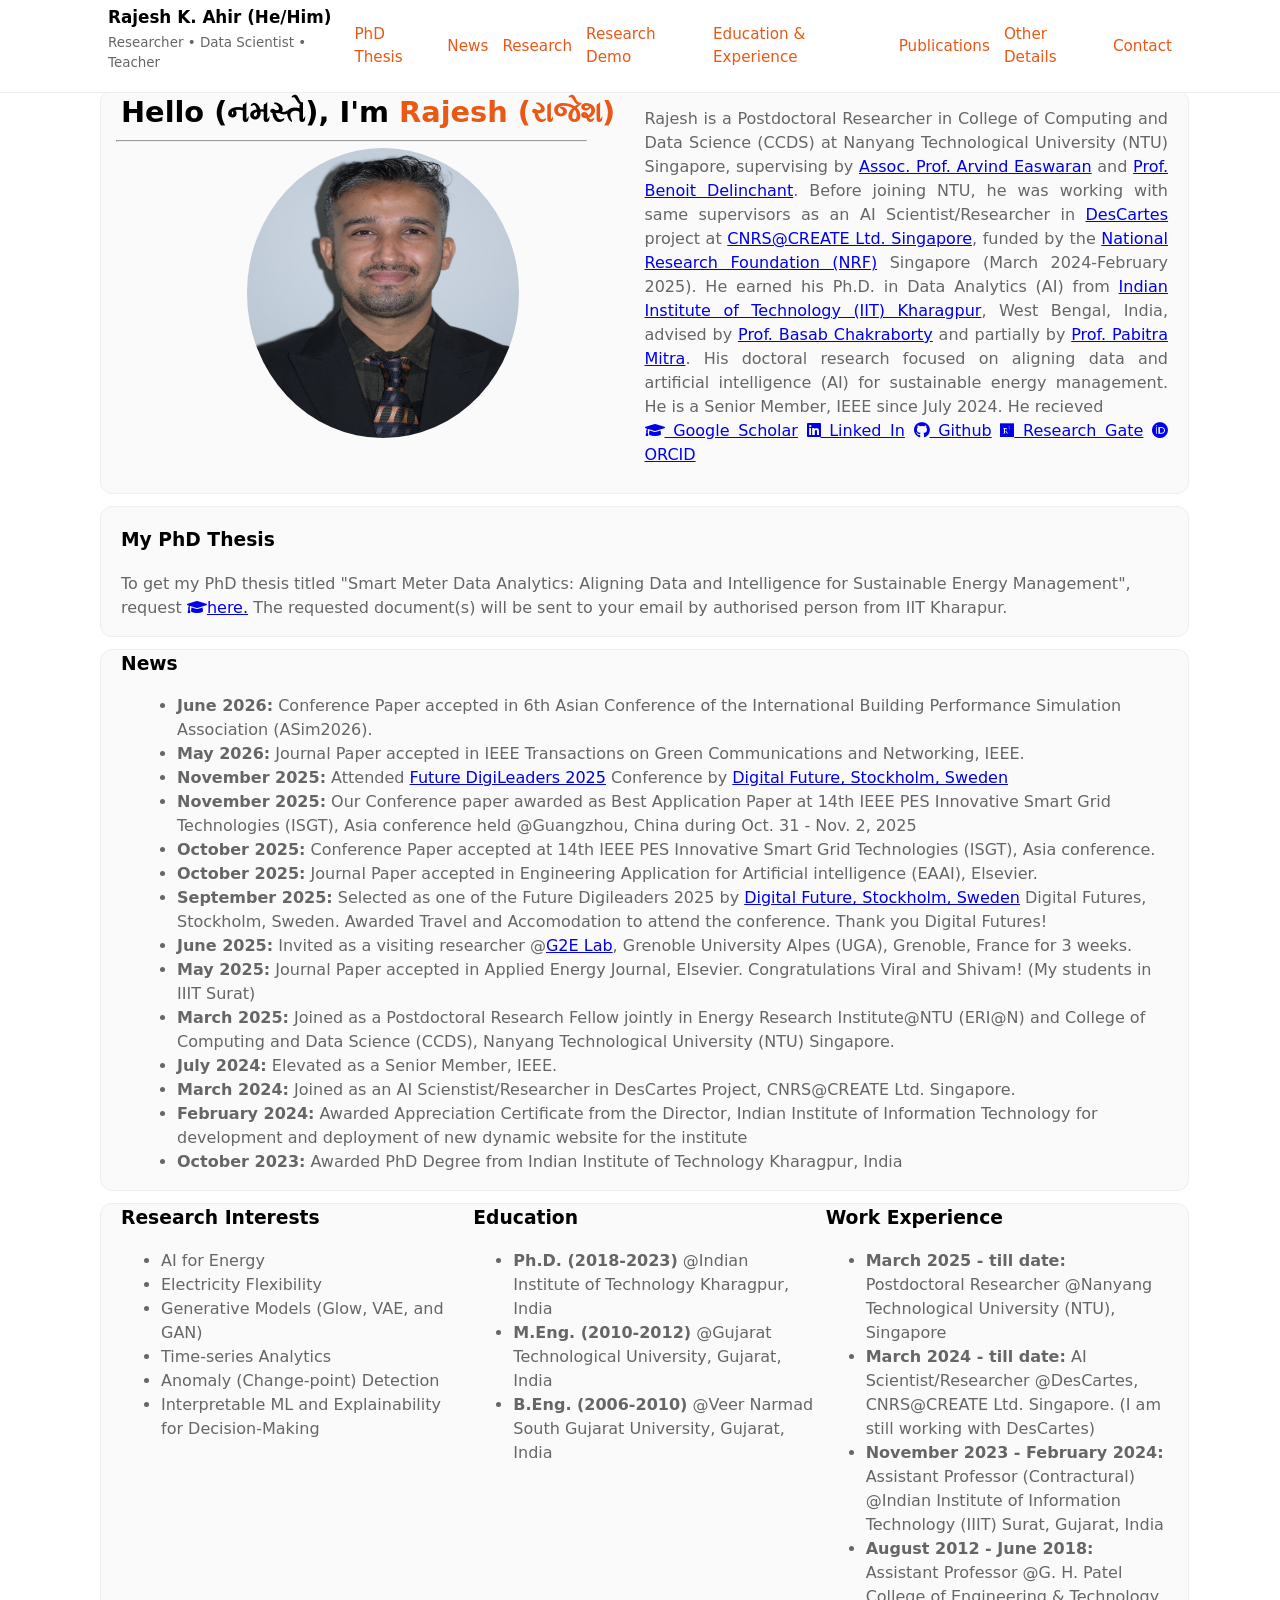
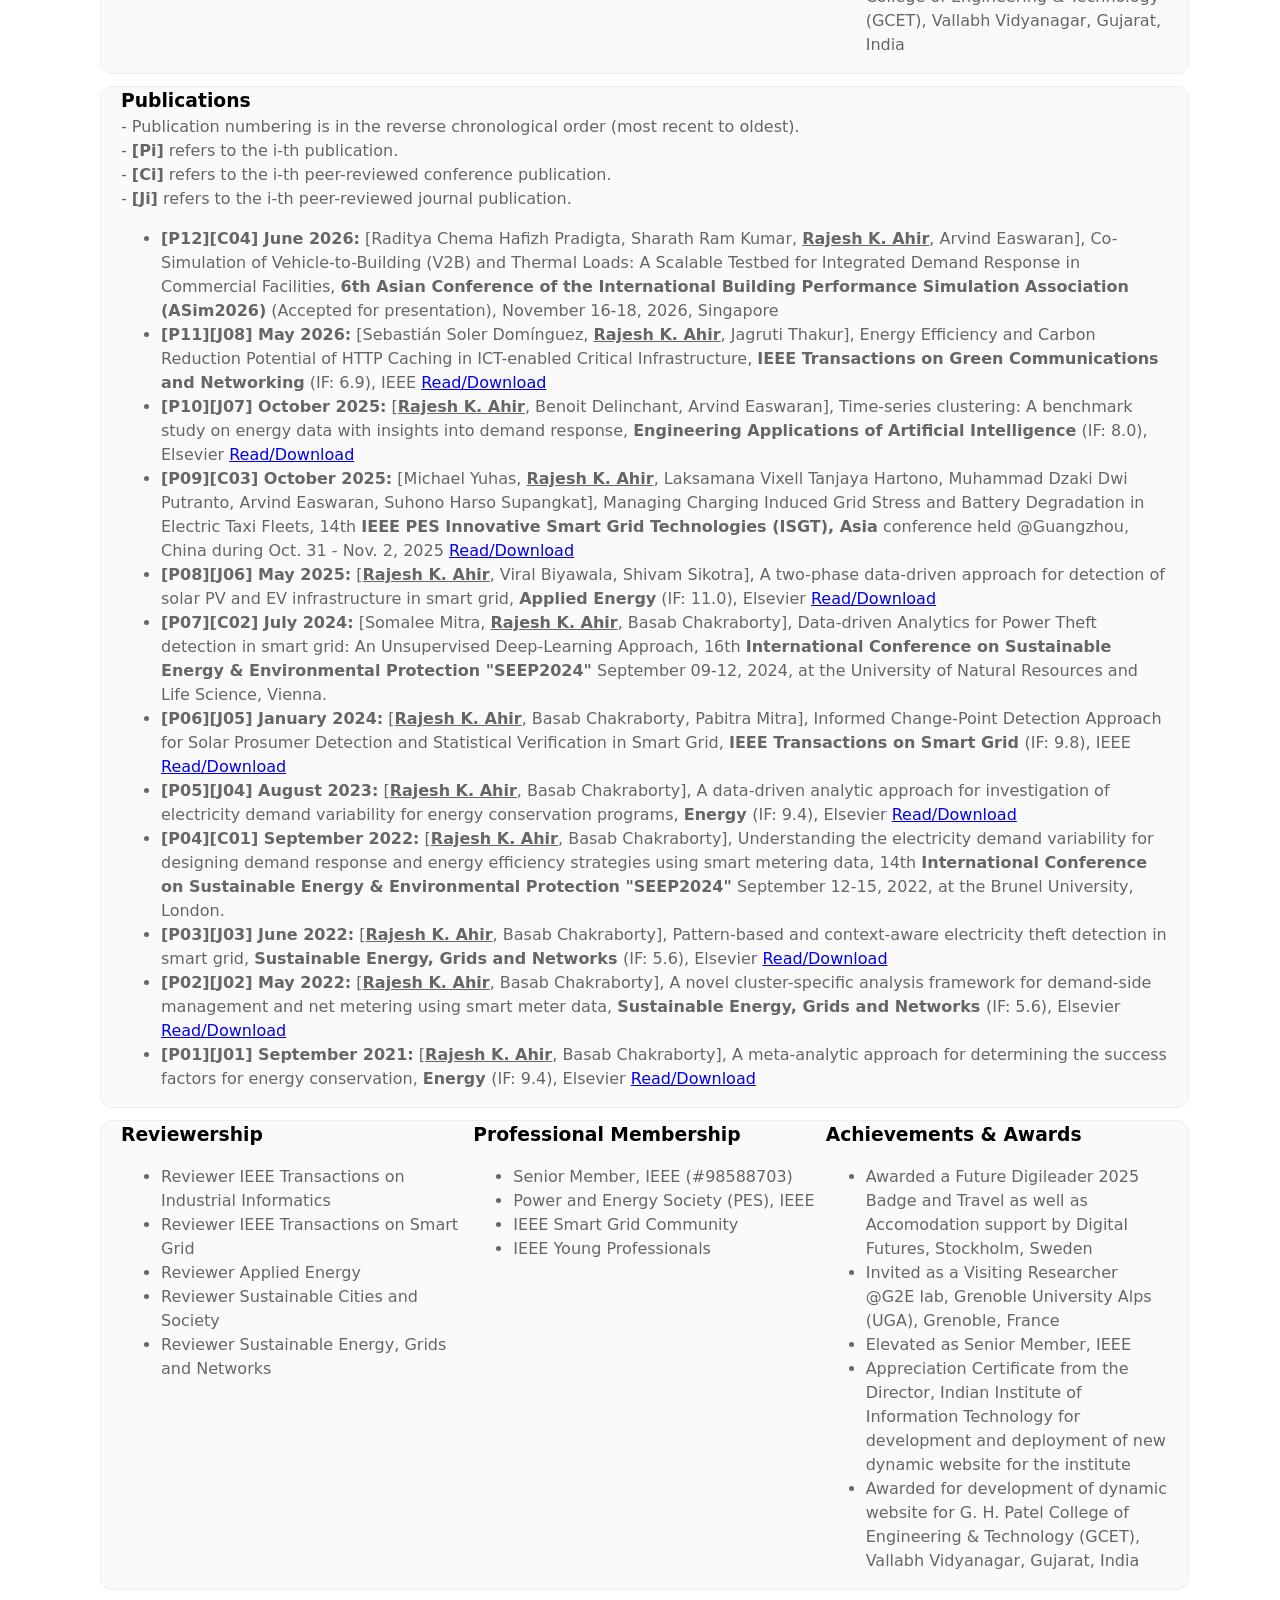
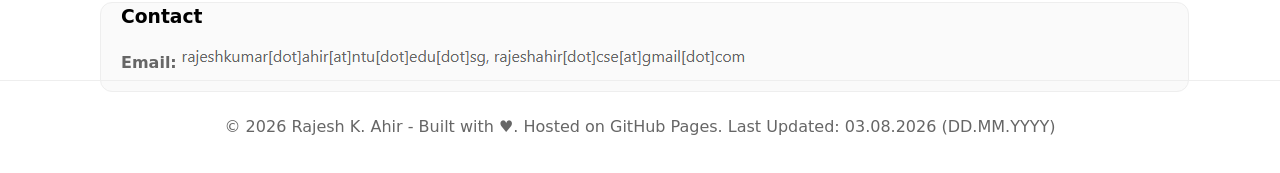
==== index.html @ c18781e4 "updates" ====
<!doctype html>
<html lang="en">
<head>
  <meta charset="utf-8" />
  <meta name="viewport" content="width=device-width, initial-scale=1" />
  <title>Rajesh K. Ahir - Portfolio</title>
  <meta name="description" content="My Personal/Research portfolio" />
  <link rel="icon" href="assets/ntulogo.png" />
  <link rel="stylesheet" href="styles.css" />
  <link rel="stylesheet" href="https://cdnjs.cloudflare.com/ajax/libs/font-awesome/5.15.4/css/all.min.css" integrity="sha512-1ycn6IcaQQ40/MKBW2W4Rhis/DbILU74C1vSrLJxCq57o941Ym01SwNsOMqvEBFlcgUa6xLiPY/NS5R+E6ztJQ==" crossorigin="anonymous" referrerpolicy="no-referrer" />
</head>
<body>
  <div class="page">
    <header class="topbar">
      <div class="inner">
        <div class="brand">
          <!--<img src="assets/avatar.svg" alt="avatar" class="avatar" /> -->
          <div>
            <h1><a href="index.html" style="color: black; text-decoration: none;">Rajesh K. Ahir (He/Him)</a></h1>
            <p class="tagline">Researcher • Data Scientist • Teacher </p>
          </div>
        </div>

        <nav class="nav" id="nav">
          <a href="#thesis">PhD Thesis</a>
          <a href="#news">News</a>
          <a href="#research">Research</a>
          <a href="researchdemo.html">Research Demo</a>
          <a href="#research">Education & Experience</a>
          <a href="#publications">Publications</a>
          <a href="#other">Other Details</a>
          <a href="#contact">Contact</a>
          <!--<a class="cv" href="assets/rajesh_cv.pdf" download>Download CV</a>
          <button id="theme-toggle" class="theme-toggle" aria-label="Toggle theme">🌓</button>-->
        </nav>
        <button class="menu-btn" id="menu-btn" aria-label="Open menu">☰</button>
      </div>
    </header>

    <main class="container">
      <section id="hero" class="hero">
        <div class="card grid-2">
          <h2>Hello (નમસ્તે), I'm <span class="accent">Rajesh (રાજેશ)</span>
          <hr style="width: 90%; margin: 6px 7px 6px -5px;"/>
          <img src="assets/rajesh_prof_photo1.JPG" height="72%", width="52%", style="display: block; margin-left: auto; margin-right: auto; border-radius: 50%;"/>
          </h2>
          <p class="lead" style="text-align: justify;">Rajesh is a Postdoctoral Researcher in College of Computing and Data Science (CCDS) at Nanyang Technological University (NTU)
            Singapore, supervising by <a href="https://dr.ntu.edu.sg/entities/person/Arvind-Easwaran", target="_blank">Assoc. Prof. Arvind Easwaran</a> and 
            <a href="https://g2elab.grenoble-inp.fr/en/contacts-and-directories/delinchant-benoit", target="_blank">Prof. Benoit Delinchant</a>.
             Before joining NTU, he was working with same supervisors as an AI Scientist/Researcher in <a href="https://descartes.cnrsatcreate.cnrs.fr/", target="_blank">
              DesCartes</a> project at <a href="https://www.cnrsatcreate.cnrs.fr/", target="_blank">CNRS@CREATE Ltd. Singapore</a>, funded by the <a href="https://www.nrf.gov.sg/", target="_blank">National Research Foundation (NRF)</a> Singapore (March 2024-February 2025).
            He earned his Ph.D. in Data Analytics (AI) from <a href="https://www.iitkgp.ac.in/", target="_blank">Indian Institute of Technology (IIT) Kharagpur</a>, West Bengal, India, advised by 
            <a href="https://www.iitkgp.ac.in/department/RJ/faculty/rj-basab", target="_blank">
            Prof. Basab Chakraborty</a> and partially by <a href="https://www.iitkgp.ac.in/department/CS/faculty/cs-pabitra", target="_blank">Prof. Pabitra Mitra</a>. His doctoral research
             focused on aligning  data and artificial intelligence (AI) for sustainable energy management. He is a Senior Member, IEEE since July 2024. He recieved 
          <br />
            <a href="https://scholar.google.com/citations?user=7XAIXH0AAAAJ&hl=en", target="_blank"><i class="fas fa-graduation-cap"></i> Google Scholar</a>
            <a href="https://www.linkedin.com/in/rajesh-k-ahir-5a144464/", target="_blank"><i class="fab fa-linkedin"></i> Linked In</a>
            <a href="https://github.com/ahirra", target="_blank"><i class="fab fa-github"></i> Github</a>
            <a href="https://www.researchgate.net/profile/Rajesh-Ahir?ev=hdr_xprf", target="_blank"><i class="fab fa-researchgate"></i> Research Gate</a>
            <a href="https://orcid.org/0000-0002-7938-0354", target="_blank"><i class="fab fa-orcid"></i> ORCID</a>
          </p> 
        </div>
      </section>

      <section id="thesis" class="card">
        <h3>My PhD Thesis</h3>
        <p>To get my PhD thesis titled "Smart Meter Data Analytics: Aligning Data and Intelligence for Sustainable Energy Management", request 
          <a href="http://www.idr.iitkgp.ac.in/xmlui/handle/123456789/14649", target="_blank"><i class="fas fa-graduation-cap"></i>here.</a> 
          The requested document(s) will be sent to your email by authorised person from IIT Kharapur.</p>
      </section>

      <section id="news" class="card">
        <h3 style="margin-top: 0px; margin-bottom: 0px;"> News</h3>
        <ul class="news-list">
          <li><strong>June 2026:</strong> Conference Paper accepted in 6th Asian Conference of the International Building Performance Simulation Association (ASim2026).</li>
          <li><strong>May 2026:</strong> Journal Paper accepted in IEEE Transactions on Green Communications and Networking, IEEE.</li>
          <li><strong>November 2025:</strong> Attended <a href="https://www.digitalfutures.kth.se/future-digileaders-25-brings-global-early-career-researchers-to-stockholm/", target="_blank">Future DigiLeaders 2025</a> Conference by <a href="https://www.digitalfutures.kth.se/", target="_blank">Digital Future, Stockholm, Sweden</a></li>
          <li><strong>November 2025:</strong> Our Conference paper awarded as Best Application Paper at 14th IEEE PES Innovative Smart Grid Technologies (ISGT), Asia conference held @Guangzhou, China during Oct. 31 - Nov. 2, 2025</li>
          <li><strong>October 2025:</strong> Conference Paper accepted at 14th IEEE PES Innovative Smart Grid Technologies (ISGT), Asia conference.</li>
          <li><strong>October 2025:</strong> Journal Paper accepted in Engineering Application for Artificial intelligence (EAAI), Elsevier.</li>
          <li><strong>September 2025:</strong> Selected as one of the Future Digileaders 2025 by <a href="https://www.digitalfutures.kth.se/", target="_blank">Digital Future, Stockholm, Sweden</a>
            Digital Futures, Stockholm, Sweden.</a> Awarded Travel and Accomodation to attend the conference. Thank you Digital Futures!</li>
          <li><strong>June 2025:</strong> Invited as a visiting researcher @<a href="https://g2elab.grenoble-inp.fr/en", target="_blank">G2E Lab</a>, Grenoble University Alpes (UGA), Grenoble, France for 3 weeks.</li>
          <li><strong>May 2025:</strong> Journal Paper accepted in Applied Energy Journal, Elsevier. Congratulations Viral and Shivam! (My students in IIIT Surat)</li>
          <li><strong>March 2025:</strong> Joined as a Postdoctoral Research Fellow jointly in Energy Research Institute@NTU (ERI@N) and College of Computing and Data Science (CCDS), 
            Nanyang Technological University (NTU) Singapore.</li>
          <li><strong>July 2024:</strong> Elevated as a Senior Member, IEEE. </li>
          <li><strong>March 2024:</strong> Joined as an AI Scienstist/Researcher in DesCartes Project, CNRS@CREATE Ltd. Singapore.</li>
          <li><strong>February 2024:</strong> Awarded Appreciation Certificate from the Director, Indian Institute of Information Technology for development and deployment of new dynamic website for the institute</li>
          <li><strong>October 2023:</strong> Awarded PhD Degree from Indian Institute of Technology Kharagpur, India</li>
        </ul>
      </section>
      <section id="research" class="card grid-3">
        <div>
          <h3 style="margin-top: 0px; margin-bottom: 0px;">Research Interests</h3>
          <ul>
            <li>AI for Energy</li>
            <li>Electricity Flexibility</li>
            <li>Generative Models (Glow, VAE, and GAN)</li>
            <li>Time-series Analytics</li>
            <li>Anomaly (Change-point) Detection</li>
            <li>Interpretable ML and Explainability for Decision-Making</li>
          </ul>
        </div>
        <div>
          <h3 style="margin-top: 0px; margin-bottom: 0px;">Education</h3>
          <ul>
            <li><b>Ph.D. (2018-2023)</b> @Indian Institute of Technology Kharagpur, India</li>
            <li><b>M.Eng. (2010-2012)</b> @Gujarat Technological University, Gujarat, India</li>
            <li><b>B.Eng. (2006-2010)</b> @Veer Narmad South Gujarat University, Gujarat, India</li>
          </ul>
        </div>
        <div>
          <h3 style="margin-top: 0px; margin-bottom: 0px;">Work Experience</h3>
          <ul>
            <li><b>March 2025 - till date: </b> Postdoctoral Researcher @Nanyang Technological University (NTU), Singapore</li>
            <li><b>March 2024 - till date:</b> AI Scientist/Researcher @DesCartes, CNRS@CREATE Ltd. Singapore. (I am still working with DesCartes)</li>
            <li><b>November 2023 - February 2024:</b> Assistant Professor (Contractural) @Indian Institute of Information Technology (IIIT) Surat, Gujarat, India</li>
            <li><b>August 2012 - June 2018:</b> Assistant Professor @G. H. Patel College of Engineering & Technology (GCET), Vallabh Vidyanagar, Gujarat, India</li>
          </ul>
          <!--<article class="project">
            <h4>OpenGreen-AI</h4>
            <p>Open-source framework for sustainable energy decision-making. <a href="#">Learn more →</a></p>
          </article>
          <article class="project">
            <h4>Time-seriesClustering</h4>
            <p>Clustering pipeline and analysis for electricity consumption patterns. <a href="#">Repo →</a></p>
          </article> -->
        </div>
      </section>

      <section id="publications" class="card">
        <h3 style="margin-top: 0px; margin-bottom: 0px;">Publications</h3>
        - Publication numbering is in the reverse chronological order (most recent to oldest). <br />
        - <b>[Pi]</b> refers to the i-th publication. <br />
        - <b>[Ci]</b> refers to the i-th peer-reviewed conference publication. <br />
        - <b>[Ji]</b> refers to the i-th peer-reviewed journal publication. <br />
        <ul>
          <li><b>[P12][C04] June 2026:</b> [Raditya Chema Hafizh Pradigta, Sharath Ram Kumar, <b><u>Rajesh K. Ahir</u></b>, Arvind Easwaran], Co-Simulation of Vehicle-to-Building (V2B) and Thermal Loads: A Scalable Testbed for Integrated Demand Response in Commercial Facilities,
            <b>6th Asian Conference of the International Building Performance Simulation Association (ASim2026)</b> (Accepted for presentation), November 16-18, 2026, Singapore <!--<a href="", target="_blank">Read/Download</a></li> -->
          <li><b>[P11][J08] May 2026:</b> [Sebastián Soler Domínguez, <b><u>Rajesh K. Ahir</u></b>, Jagruti Thakur], Energy Efficiency and Carbon Reduction Potential of HTTP Caching in ICT-enabled Critical Infrastructure,
            <b>IEEE Transactions on Green Communications and Networking</b> (IF: 6.9), IEEE <a href="https://doi.org/10.1109/TGCN.2026.3694486", target="_blank">Read/Download</a></li>
          <li><b>[P10][J07] October 2025:</b> [<b><u>Rajesh K. Ahir</u></b>, Benoit Delinchant, Arvind Easwaran], Time-series clustering: A benchmark study on energy data with insights into demand response,
            <b>Engineering Applications of Artificial Intelligence</b> (IF: 8.0), Elsevier <a href="https://doi.org/10.1016/j.engappai.2025.112892", target="_blank">Read/Download</a></li>
          <li><b>[P09][C03] October 2025:</b> [Michael Yuhas, <b><u>Rajesh K. Ahir</u></b>,  Laksamana Vixell Tanjaya Hartono, Muhammad Dzaki Dwi Putranto, Arvind Easwaran, Suhono Harso Supangkat],
            Managing Charging Induced Grid Stress and Battery Degradation in Electric Taxi Fleets, 14th <b>IEEE PES Innovative Smart Grid Technologies (ISGT), Asia</b> conference held @Guangzhou, China during Oct. 31 - Nov. 2, 2025
            <a href="https://doi.org/10.1109/ISGTAsia63446.2025.11431380", target="_blank">Read/Download</a></li>
          <li><b>[P08][J06] May 2025:</b> [<b><u>Rajesh K. Ahir</u></b>, Viral Biyawala, Shivam Sikotra], A two-phase data-driven approach for detection of solar PV and EV infrastructure in smart grid,
            <b>Applied Energy</b> (IF: 11.0), Elsevier <a href="https://doi.org/10.1016/j.apenergy.2025.125912", target="_blank">Read/Download</a></li>
          <li><b>[P07][C02] July 2024:</b> [Somalee Mitra, <b><u>Rajesh K. Ahir</u></b>, Basab Chakraborty], Data-driven Analytics for Power Theft detection in smart grid: 
            An Unsupervised Deep-Learning Approach, 16th <b>International Conference on Sustainable Energy & Environmental Protection "SEEP2024"</b> September 09-12, 2024, 
            at the University of Natural Resources and Life Science, Vienna.</li>
          <li><b>[P06][J05] January 2024:</b> [<b><u>Rajesh K. Ahir</u></b>, Basab Chakraborty, Pabitra Mitra], Informed Change-Point Detection Approach for Solar Prosumer Detection and Statistical Verification in Smart Grid,
            <b>IEEE Transactions on Smart Grid </b> (IF: 9.8), IEEE <a href="https://doi.org/10.1109/TSG.2023.3271219", target="_blank">Read/Download</a></li>
          <li><b>[P05][J04] August 2023:</b> [<b><u>Rajesh K. Ahir</u></b>, Basab Chakraborty], A data-driven analytic approach for investigation of electricity demand variability for energy conservation programs,
            <b>Energy </b> (IF: 9.4), Elsevier <a href="https://doi.org/10.1016/j.energy.2023.128939", target="_blank">Read/Download</a></li>
          <li><b>[P04][C01] September 2022:</b> [<b><u>Rajesh K. Ahir</u></b>, Basab Chakraborty], Understanding the electricity demand variability for designing demand response and energy efficiency strategies
            using smart metering data, 14th <b>International Conference on Sustainable Energy & Environmental Protection "SEEP2024"</b> September 12-15, 2022, 
            at the Brunel University, London.</li>
          <li><b>[P03][J03] June 2022:</b> [<b><u>Rajesh K. Ahir</u></b>, Basab Chakraborty], Pattern-based and context-aware electricity theft detection in smart grid,
            <b>Sustainable Energy, Grids and Networks </b> (IF: 5.6), Elsevier <a href="https://doi.org/10.1016/j.segan.2022.100833", target="_blank">Read/Download</a></li>
          <li><b>[P02][J02] May 2022:</b> [<b><u>Rajesh K. Ahir</u></b>, Basab Chakraborty], A novel cluster-specific analysis framework for demand-side management and net metering using smart meter data,
            <b>Sustainable Energy, Grids and Networks </b> (IF: 5.6), Elsevier <a href="https://doi.org/10.1016/j.segan.2022.100771", target="_blank">Read/Download</a></li>
          <li><b>[P01][J01] September 2021:</b> [<b><u>Rajesh K. Ahir</u></b>, Basab Chakraborty], A meta-analytic approach for determining the success factors for energy conservation,
            <b>Energy </b> (IF: 9.4), Elsevier <a href="https://doi.org/10.1016/j.energy.2021.120821", target="_blank">Read/Download</a></li>
        </ul>
      </section>
      <section id="other" class="card grid-3">
        <div>
          <h3 style="margin-top: 0px; margin-bottom: 0px;">Reviewership</h3>
          <ul>
            <li>Reviewer IEEE Transactions on Industrial Informatics</li>
            <li>Reviewer IEEE Transactions on Smart Grid</li>
            <li>Reviewer Applied Energy</li>
            <li>Reviewer Sustainable Cities and Society</li>
            <li>Reviewer Sustainable Energy, Grids and Networks</li>
          </ul>
        </div>
        <div>
          <h3 style="margin-top: 0px; margin-bottom: 0px;">Professional Membership</h3>
          <ul>
            <li>Senior Member, IEEE (#98588703)</li>
            <li>Power and Energy Society (PES), IEEE</li>
            <li>IEEE Smart Grid Community</li>
            <li>IEEE Young Professionals</li>
          </ul>
        </div>
        <div>
          <h3 style="margin-top: 0px; margin-bottom: 0px;">Achievements & Awards</h3>
          <ul>
            <li>Awarded a Future Digileader 2025 Badge and Travel as well as Accomodation support by Digital Futures, Stockholm, Sweden</li>
            <li>Invited as a Visiting Researcher @G2E lab, Grenoble University Alps (UGA), Grenoble, France</li>
            <li>Elevated as Senior Member, IEEE</li>
            <li>Appreciation Certificate from the Director, Indian Institute of Information Technology for development and deployment of new dynamic website for the institute</li>
            <li>Awarded for development of dynamic website for G. H. Patel College of Engineering & Technology (GCET), Vallabh Vidyanagar, Gujarat, India</li>
          </ul>
          <!--<article class="project">
            <h4>OpenGreen-AI</h4>
            <p>Open-source framework for sustainable energy decision-making. <a href="#">Learn more →</a></p>
          </article>
          <article class="project">
            <h4>Time-seriesClustering</h4>
            <p>Clustering pipeline and analysis for electricity consumption patterns. <a href="#">Repo →</a></p>
          </article> -->
        </div>
      </section>

      <section id="contact" class="card">
        <h3 style="margin-top: 0px; margin-bottom: 0px;">Contact</h3>
        <p><b>Email:</b> <img src="assets/email.png" alt="Email"/>
        </p>
        
      </section>
    </main>

    <footer class="site-footer">
      <div class="inner">
        <p>© 2026 Rajesh K. Ahir - Built with ♥. Hosted on GitHub Pages. Last Updated: 03.08.2026 (DD.MM.YYYY)</p>
        <div id="sfcruwlry5ldkn3yztbae9j312mcm5yeycr"></div>
        <script type="text/javascript" src="https://counter1.optistats.ovh/private/counter.js?c=ruwlry5ldkn3yztbae9j312mcm5yeycr&down=async" async>

        </script>
        <noscript>
          <a href="https://www.freecounterstat.com" title="hit counter">
            <img src="https://counter1.optistats.ovh/private/freecounterstat.php?c=ruwlry5ldkn3yztbae9j312mcm5yeycr" border="0" title="hit counter" alt="hit counter">
          </a>
        </noscript>
      </div>
    </footer>
  </div>
  
  <script src="script.js"></script>
</body>
</html>
---- styles.css ----
/* Responsive, clean, editable CSS inspired by academic portfolios */
:root{
  --bg:#ffffff;
  --card:#fafafa;
  --text:#00000000;
  --muted:#666;
  --accent:#e95815;
  --glass: rgba(255,255,255,0.6);
  --radius:12px;
  --maxw:1100px;
  font-family: Inter, ui-sans-serif, system-ui, -apple-system, "Segoe UI", Roboto, "Helvetica Neue", Arial;
  color-scheme: light dark;
}

*{box-sizing:border-box}
html,body{height:100%}
body{
  margin:0;
  background:var(--bg);
  color:var(--text);
  -webkit-font-smoothing:antialiased;
  -moz-osx-font-smoothing:grayscale;
  line-height:1.5;
}

.page{min-height:100%;display:flex;flex-direction:column}
.container{width:92%;max-width:var(--maxw);margin:-20px auto;padding:8px 0 8px}

/* Topbar */
.topbar {
  position: fixed;
  top: 0;
  left: 0;
  width: 100%;

  border-bottom: 1px solid #eee;
  background: linear-gradient(0deg, #ffffff, #ffffff);
  backdrop-filter: blur(4px);
  z-index: 1000;
}

.topbar .inner {
  display: flex;
  align-items: center;
  justify-content: space-between;
  max-width: var(--maxw);
  margin: 0 auto;
  padding: 5px 18px;
}

/* Push page down so content doesn’t get hidden */
body {
  padding-top: 90px;  /* adjust depending on header height */
}

.brand{display:flex;gap:12px;align-items:center}
.avatar{width:56px;height:56px;border-radius:10px;border:1px solid #eee}
.brand h1{font-size:1.05rem;margin:0;color:black}
.tagline{font-size:.84rem;color:var(--muted);margin-top:3px}

/* Nav */
.nav{display:flex;gap:14px;align-items:center}
.nav a{color:var(--accent);text-decoration:none;font-size:.95rem}
.nav a.cv{background:var(--accent);color:#fff;padding:8px 10px;border-radius:8px;font-weight:600}
.nav a.ghost{background:transparent;border:1px solid #ddd;padding:6px 10px}

.menu-btn{display:none;background:transparent;border:0;font-size:1.2rem}

/* Hero */
.hero{padding:0px 0}
.hero-inner{display:grid;gap:14px}
.hero h2{font-size:1.8rem;margin:0;color:black}
.accent{color:var(--accent)}
.lead{color:var(--muted);max-width:68ch}
.hero-cta .btn{display:inline-block;margin-right:10px;padding:10px 14px;border-radius:10px;text-decoration:none;font-weight:600}
.btn{background:var(--accent);color:#fff}
.btn.ghost{background:transparent;border:1px solid #ddd;color:inherit}

/* Cards & sections */
section{scroll-margin-top: 100px;}
.card{background:var(--card);border-radius:var(--radius);padding:0px 20px;margin:12px 1px 0px 10px;border:1px solid #eee;color:var(--muted)}
.card h3{color:black}
.grid-2{display:grid;grid-template-columns:1fr 1fr;gap:0px}
.grid-3{display:grid;grid-template-columns:1fr 1fr 1fr;gap:10px}
.project{margin-bottom:12px}
.pub-list{margin-left:1rem}
.news-list{margin-left:1rem;color:var(--muted)}

/* Footer */
.site-footer{margin-top:auto;border-top:1px solid #eee;padding:18px 0;background:transparent;text-align:center;color:var(--muted)}

/* Responsive */
@media (max-width:900px){
  .grid-2{grid-template-columns:1fr}
  .grid-3{grid-template-columns:1fr}
  .nav{display:none}
  .menu-btn{display:block}
  .avatar{width:48px;height:48px}
}

/* Dark mode */
body.dark{
  --bg:#0b0f14;
  --card:#071017;
  --text:#e6eef6;
  --muted:#9fb1c3;
  --accent:#ff8d58;
  border-color:rgba(255,255,255,0.04);
}
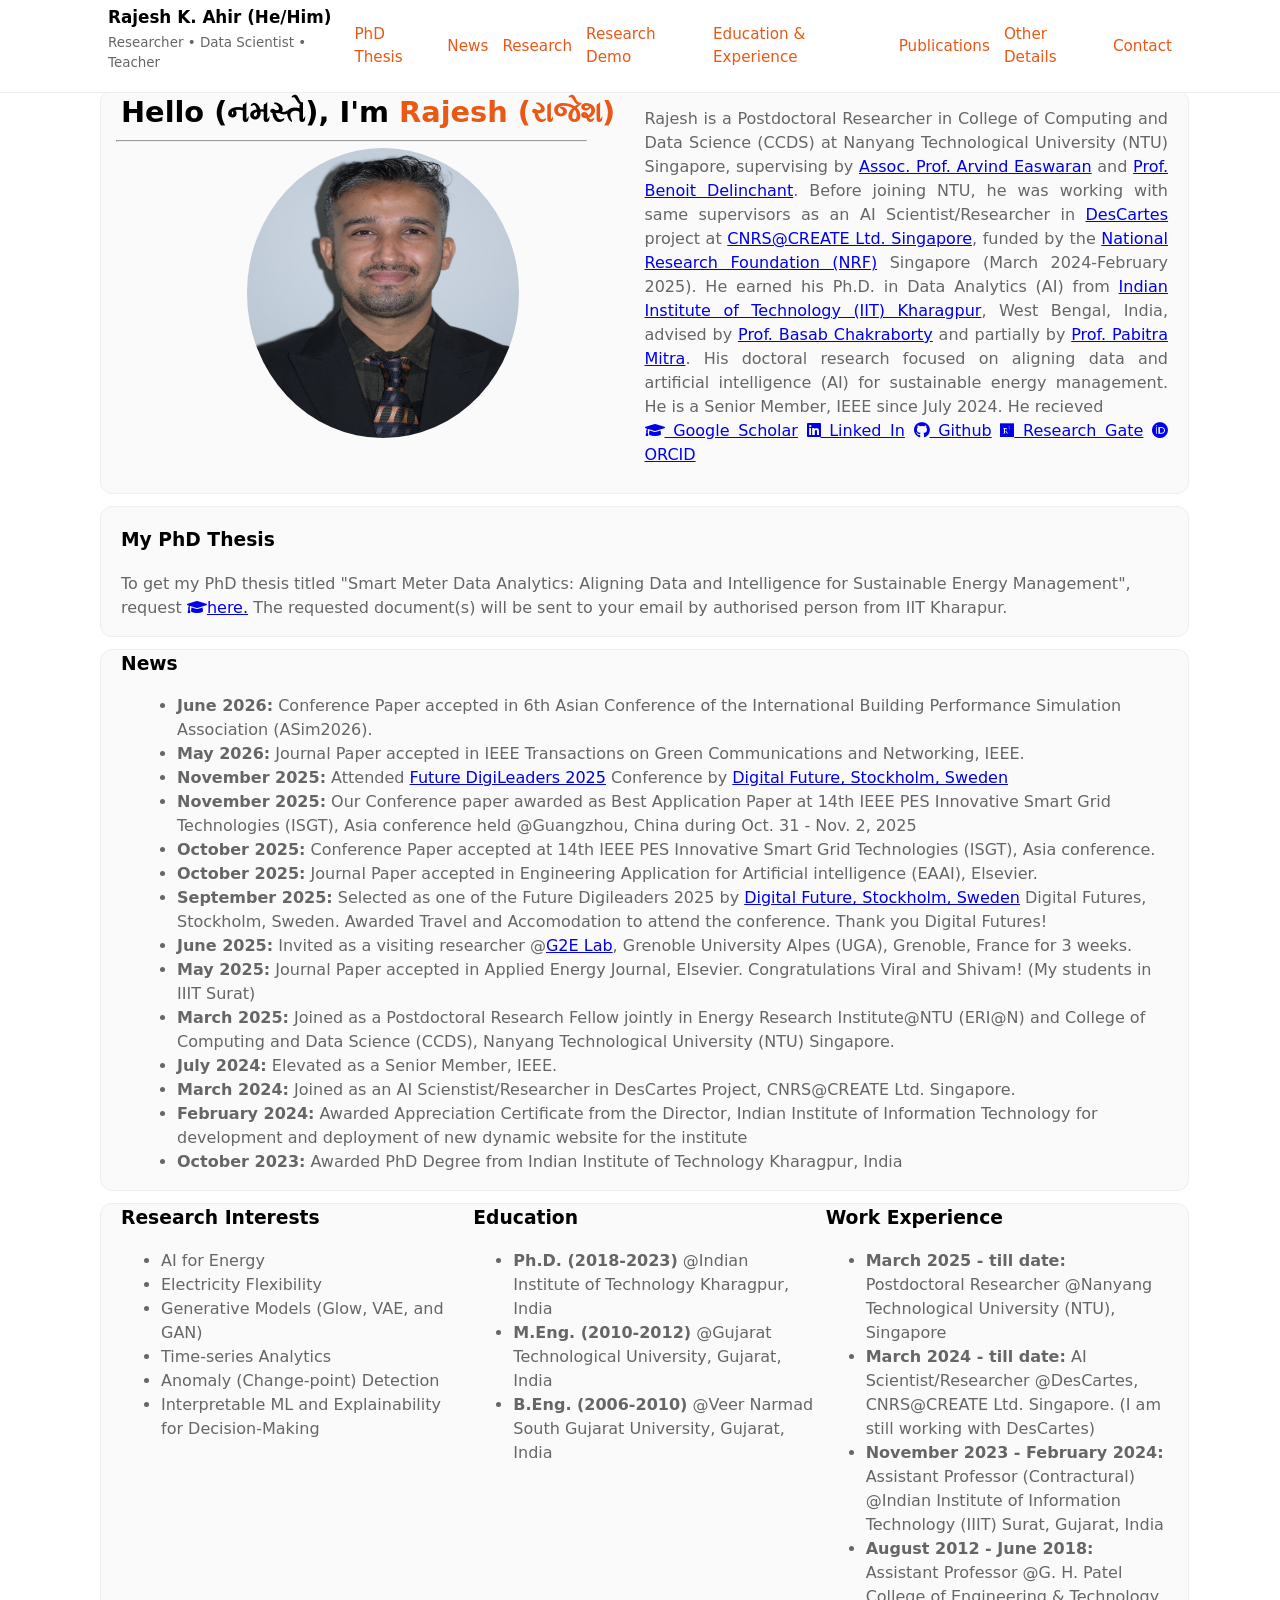
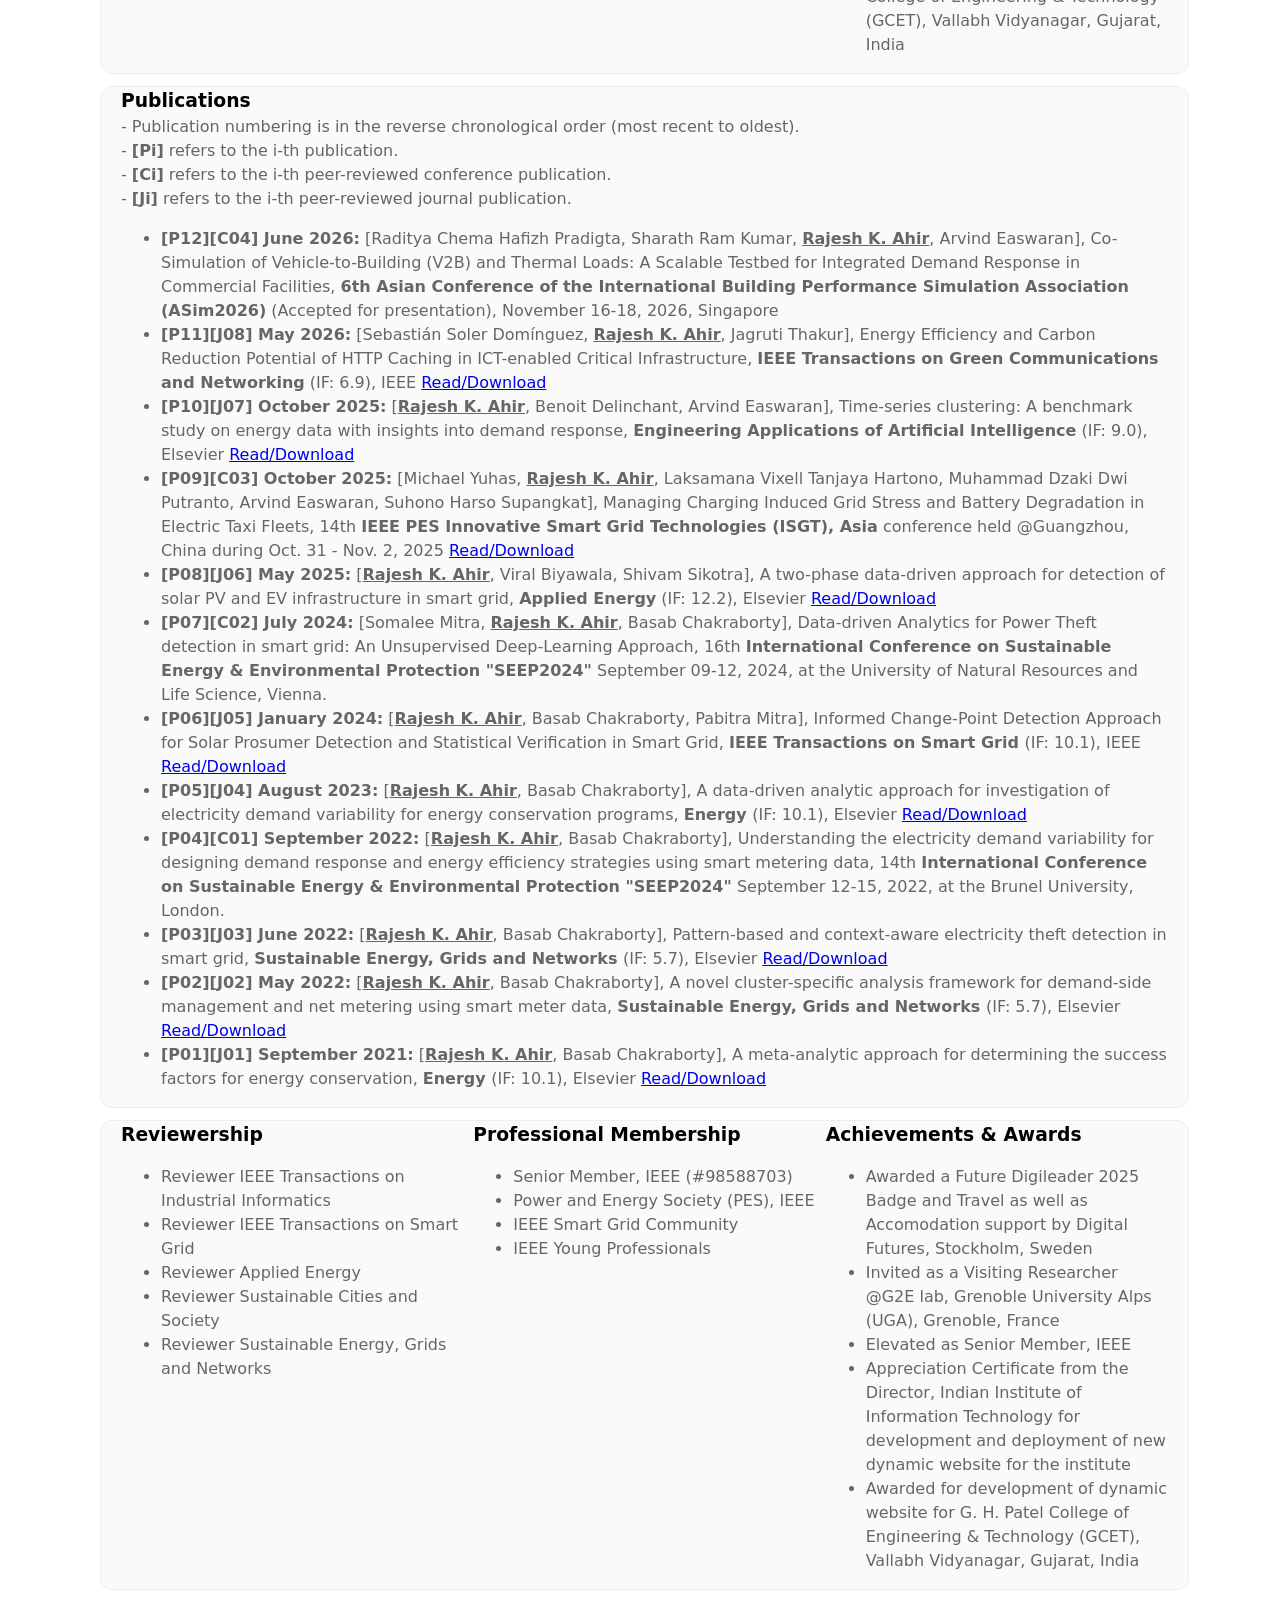
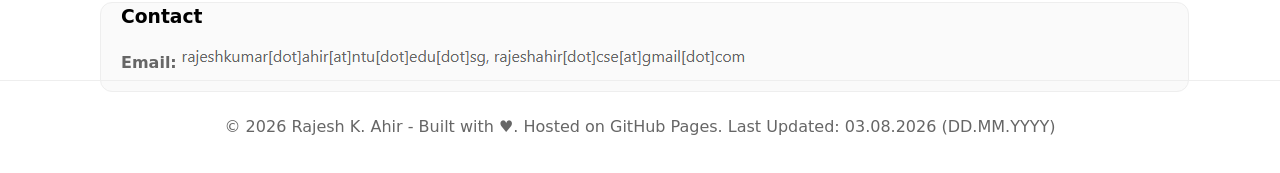
==== commit 34bf6868: "updates" ====
--- a/index.html
+++ b/index.html
@@ -142,28 +142,28 @@
           <li><b>[P11][J08] May 2026:</b> [Sebastián Soler Domínguez, <b><u>Rajesh K. Ahir</u></b>, Jagruti Thakur], Energy Efficiency and Carbon Reduction Potential of HTTP Caching in ICT-enabled Critical Infrastructure,
             <b>IEEE Transactions on Green Communications and Networking</b> (IF: 6.9), IEEE <a href="https://doi.org/10.1109/TGCN.2026.3694486", target="_blank">Read/Download</a></li>
           <li><b>[P10][J07] October 2025:</b> [<b><u>Rajesh K. Ahir</u></b>, Benoit Delinchant, Arvind Easwaran], Time-series clustering: A benchmark study on energy data with insights into demand response,
-            <b>Engineering Applications of Artificial Intelligence</b> (IF: 8.0), Elsevier <a href="https://doi.org/10.1016/j.engappai.2025.112892", target="_blank">Read/Download</a></li>
+            <b>Engineering Applications of Artificial Intelligence</b> (IF: 9.0), Elsevier <a href="https://doi.org/10.1016/j.engappai.2025.112892", target="_blank">Read/Download</a></li>
           <li><b>[P09][C03] October 2025:</b> [Michael Yuhas, <b><u>Rajesh K. Ahir</u></b>,  Laksamana Vixell Tanjaya Hartono, Muhammad Dzaki Dwi Putranto, Arvind Easwaran, Suhono Harso Supangkat],
             Managing Charging Induced Grid Stress and Battery Degradation in Electric Taxi Fleets, 14th <b>IEEE PES Innovative Smart Grid Technologies (ISGT), Asia</b> conference held @Guangzhou, China during Oct. 31 - Nov. 2, 2025
             <a href="https://doi.org/10.1109/ISGTAsia63446.2025.11431380", target="_blank">Read/Download</a></li>
           <li><b>[P08][J06] May 2025:</b> [<b><u>Rajesh K. Ahir</u></b>, Viral Biyawala, Shivam Sikotra], A two-phase data-driven approach for detection of solar PV and EV infrastructure in smart grid,
-            <b>Applied Energy</b> (IF: 11.0), Elsevier <a href="https://doi.org/10.1016/j.apenergy.2025.125912", target="_blank">Read/Download</a></li>
+            <b>Applied Energy</b> (IF: 12.2), Elsevier <a href="https://doi.org/10.1016/j.apenergy.2025.125912", target="_blank">Read/Download</a></li>
           <li><b>[P07][C02] July 2024:</b> [Somalee Mitra, <b><u>Rajesh K. Ahir</u></b>, Basab Chakraborty], Data-driven Analytics for Power Theft detection in smart grid: 
             An Unsupervised Deep-Learning Approach, 16th <b>International Conference on Sustainable Energy & Environmental Protection "SEEP2024"</b> September 09-12, 2024, 
             at the University of Natural Resources and Life Science, Vienna.</li>
           <li><b>[P06][J05] January 2024:</b> [<b><u>Rajesh K. Ahir</u></b>, Basab Chakraborty, Pabitra Mitra], Informed Change-Point Detection Approach for Solar Prosumer Detection and Statistical Verification in Smart Grid,
-            <b>IEEE Transactions on Smart Grid </b> (IF: 9.8), IEEE <a href="https://doi.org/10.1109/TSG.2023.3271219", target="_blank">Read/Download</a></li>
+            <b>IEEE Transactions on Smart Grid </b> (IF: 10.1), IEEE <a href="https://doi.org/10.1109/TSG.2023.3271219", target="_blank">Read/Download</a></li>
           <li><b>[P05][J04] August 2023:</b> [<b><u>Rajesh K. Ahir</u></b>, Basab Chakraborty], A data-driven analytic approach for investigation of electricity demand variability for energy conservation programs,
-            <b>Energy </b> (IF: 9.4), Elsevier <a href="https://doi.org/10.1016/j.energy.2023.128939", target="_blank">Read/Download</a></li>
+            <b>Energy </b> (IF: 10.1), Elsevier <a href="https://doi.org/10.1016/j.energy.2023.128939", target="_blank">Read/Download</a></li>
           <li><b>[P04][C01] September 2022:</b> [<b><u>Rajesh K. Ahir</u></b>, Basab Chakraborty], Understanding the electricity demand variability for designing demand response and energy efficiency strategies
             using smart metering data, 14th <b>International Conference on Sustainable Energy & Environmental Protection "SEEP2024"</b> September 12-15, 2022, 
             at the Brunel University, London.</li>
           <li><b>[P03][J03] June 2022:</b> [<b><u>Rajesh K. Ahir</u></b>, Basab Chakraborty], Pattern-based and context-aware electricity theft detection in smart grid,
-            <b>Sustainable Energy, Grids and Networks </b> (IF: 5.6), Elsevier <a href="https://doi.org/10.1016/j.segan.2022.100833", target="_blank">Read/Download</a></li>
+            <b>Sustainable Energy, Grids and Networks </b> (IF: 5.7), Elsevier <a href="https://doi.org/10.1016/j.segan.2022.100833", target="_blank">Read/Download</a></li>
           <li><b>[P02][J02] May 2022:</b> [<b><u>Rajesh K. Ahir</u></b>, Basab Chakraborty], A novel cluster-specific analysis framework for demand-side management and net metering using smart meter data,
-            <b>Sustainable Energy, Grids and Networks </b> (IF: 5.6), Elsevier <a href="https://doi.org/10.1016/j.segan.2022.100771", target="_blank">Read/Download</a></li>
+            <b>Sustainable Energy, Grids and Networks </b> (IF: 5.7), Elsevier <a href="https://doi.org/10.1016/j.segan.2022.100771", target="_blank">Read/Download</a></li>
           <li><b>[P01][J01] September 2021:</b> [<b><u>Rajesh K. Ahir</u></b>, Basab Chakraborty], A meta-analytic approach for determining the success factors for energy conservation,
-            <b>Energy </b> (IF: 9.4), Elsevier <a href="https://doi.org/10.1016/j.energy.2021.120821", target="_blank">Read/Download</a></li>
+            <b>Energy </b> (IF: 10.1), Elsevier <a href="https://doi.org/10.1016/j.energy.2021.120821", target="_blank">Read/Download</a></li>
         </ul>
       </section>
       <section id="other" class="card grid-3">
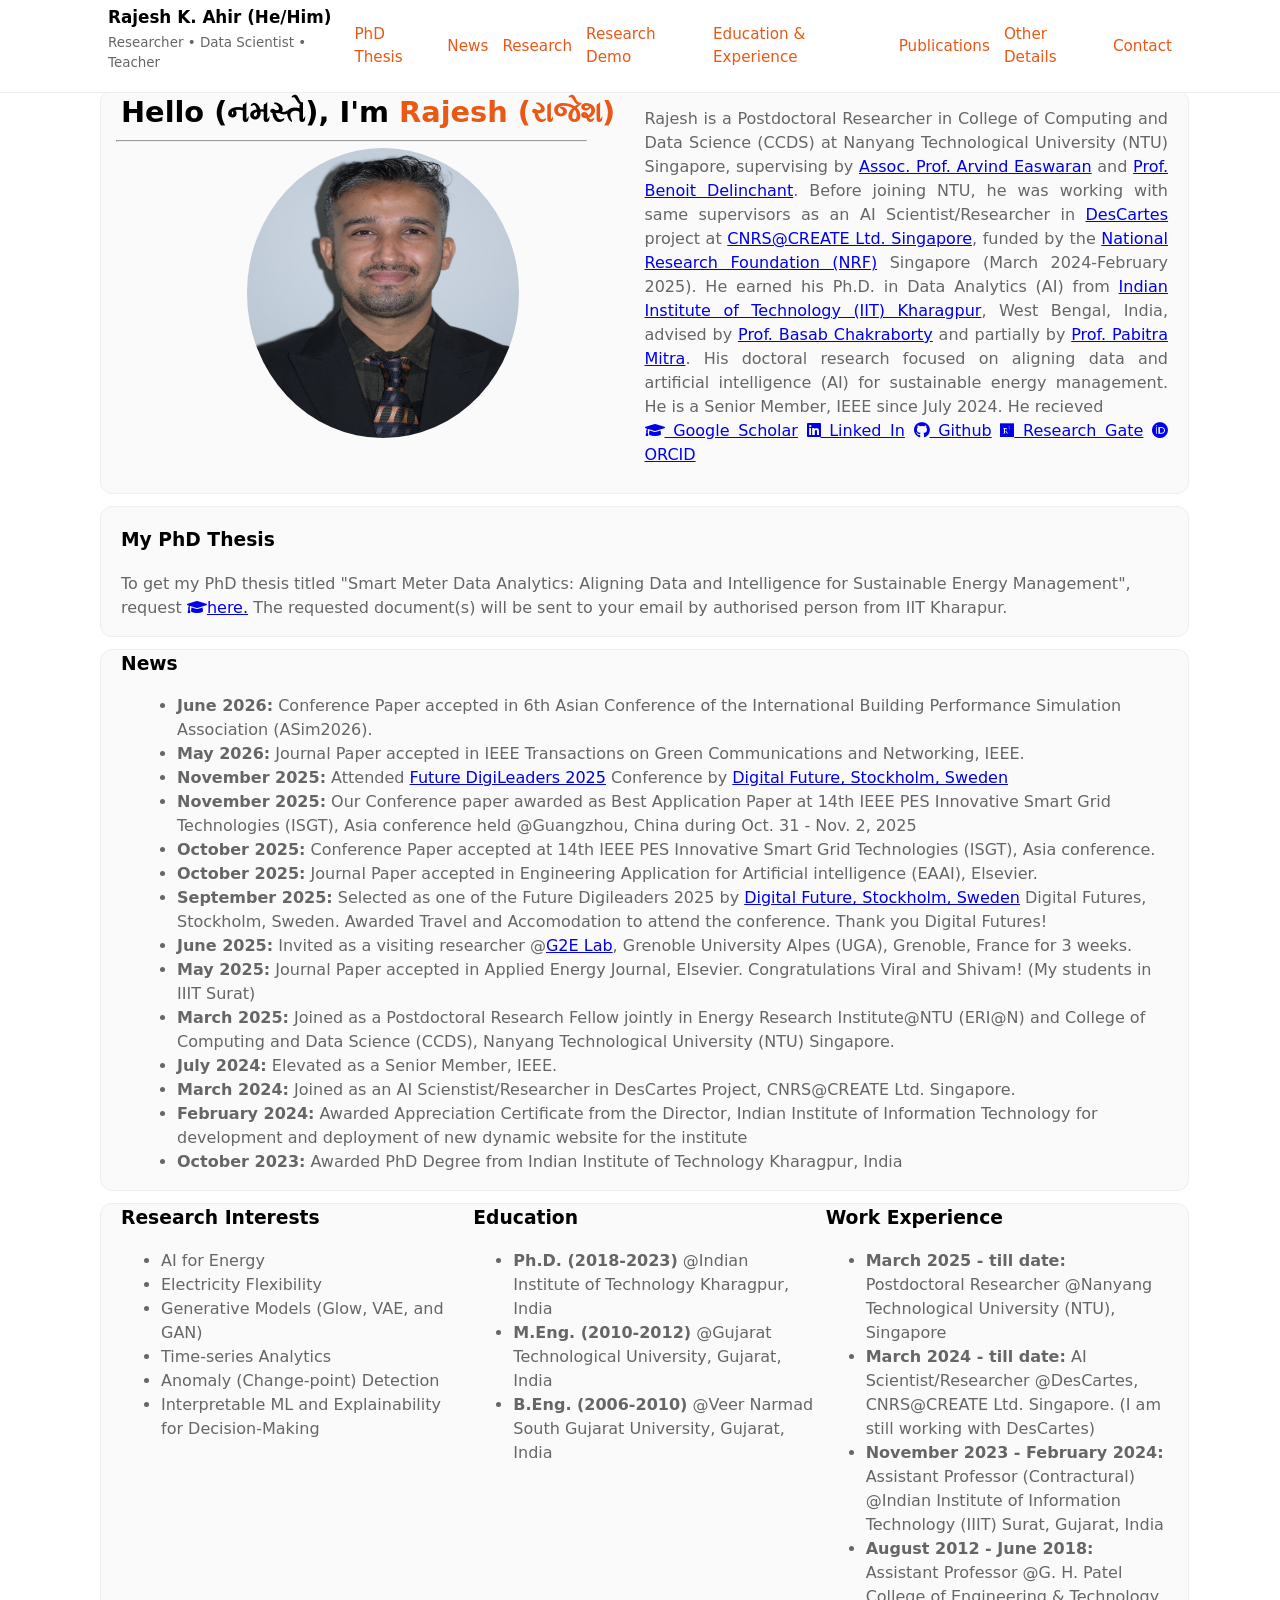
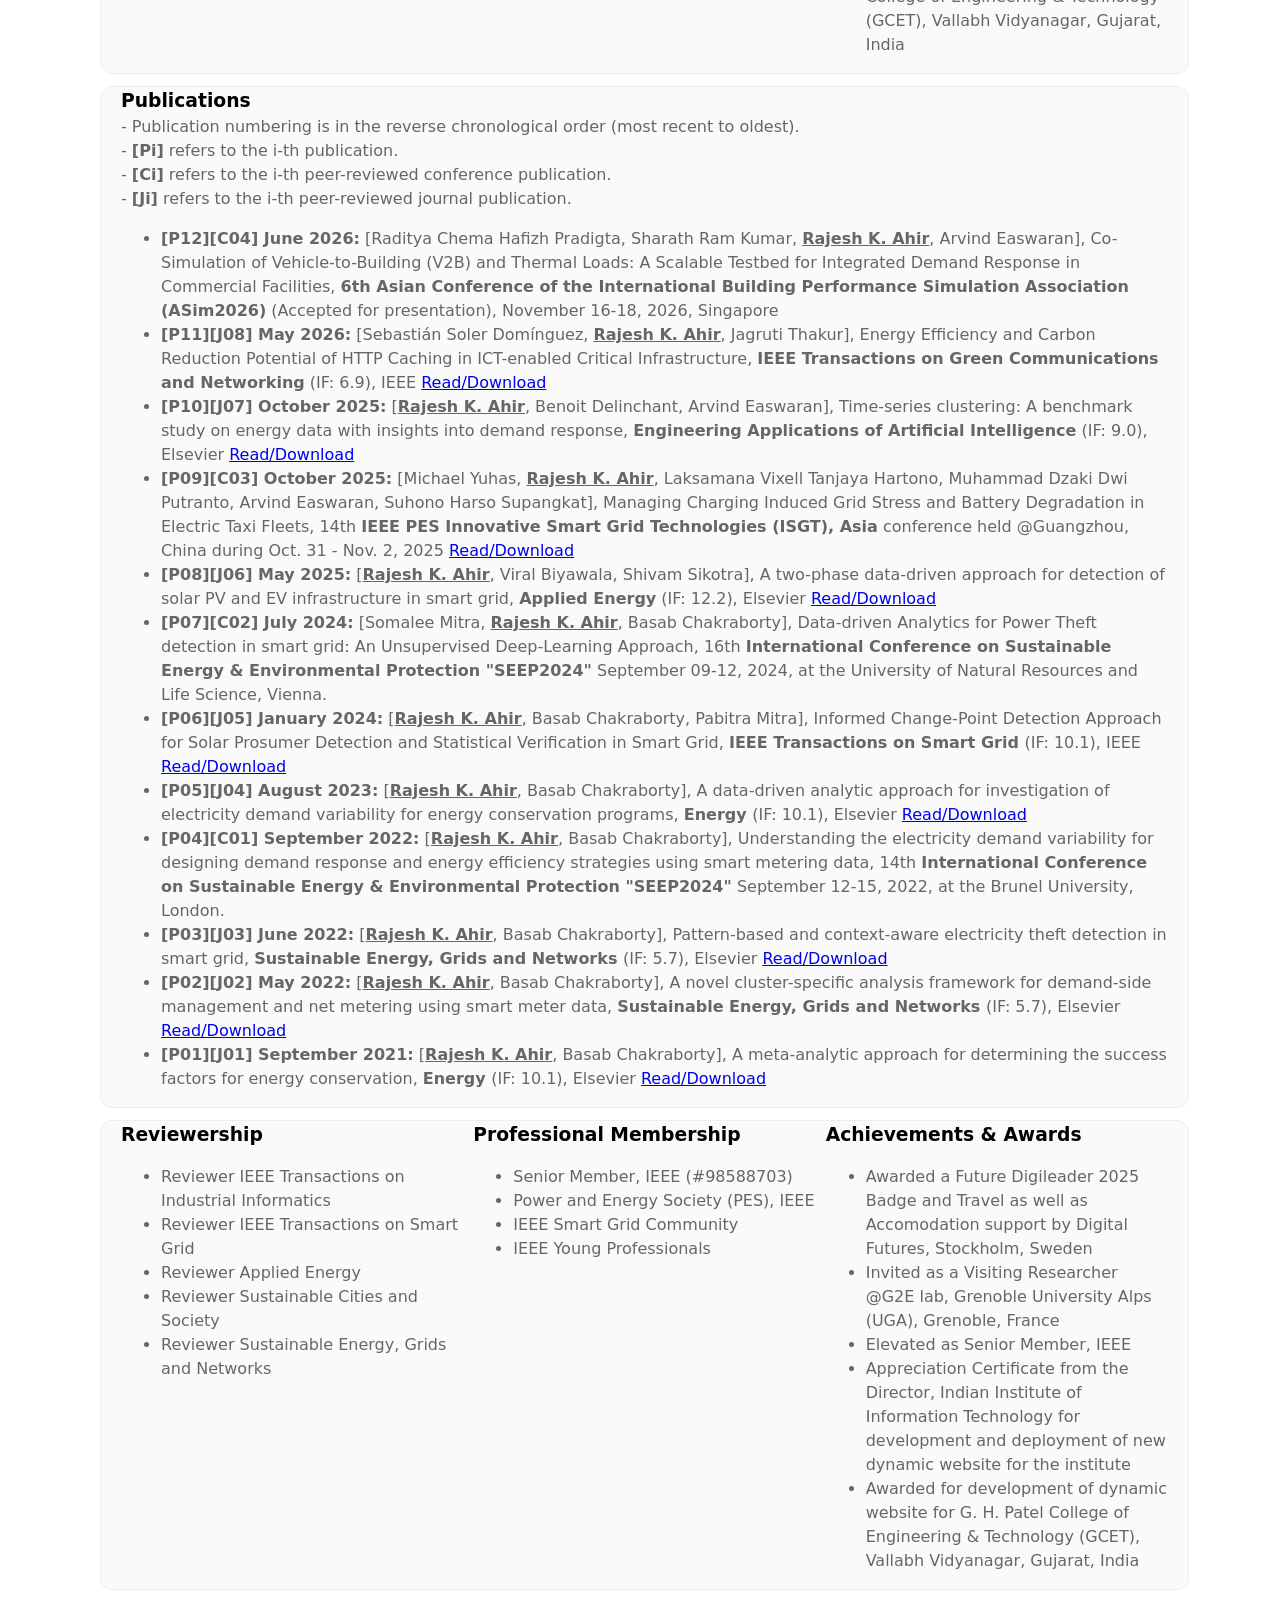
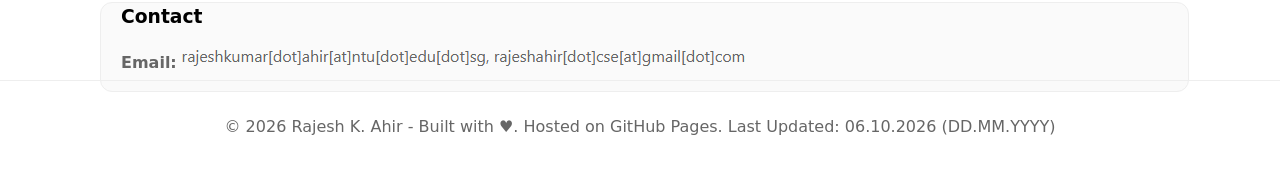
==== commit f90f29e0: "new updates" ====
--- a/index.html
+++ b/index.html
@@ -216,7 +216,7 @@
 
     <footer class="site-footer">
       <div class="inner">
-        <p>© 2026 Rajesh K. Ahir - Built with ♥. Hosted on GitHub Pages. Last Updated: 03.08.2026 (DD.MM.YYYY)</p>
+        <p>© 2026 Rajesh K. Ahir - Built with ♥. Hosted on GitHub Pages. Last Updated: 06.10.2026 (DD.MM.YYYY)</p>
         <div id="sfcruwlry5ldkn3yztbae9j312mcm5yeycr"></div>
         <script type="text/javascript" src="https://counter1.optistats.ovh/private/counter.js?c=ruwlry5ldkn3yztbae9j312mcm5yeycr&down=async" async>
 
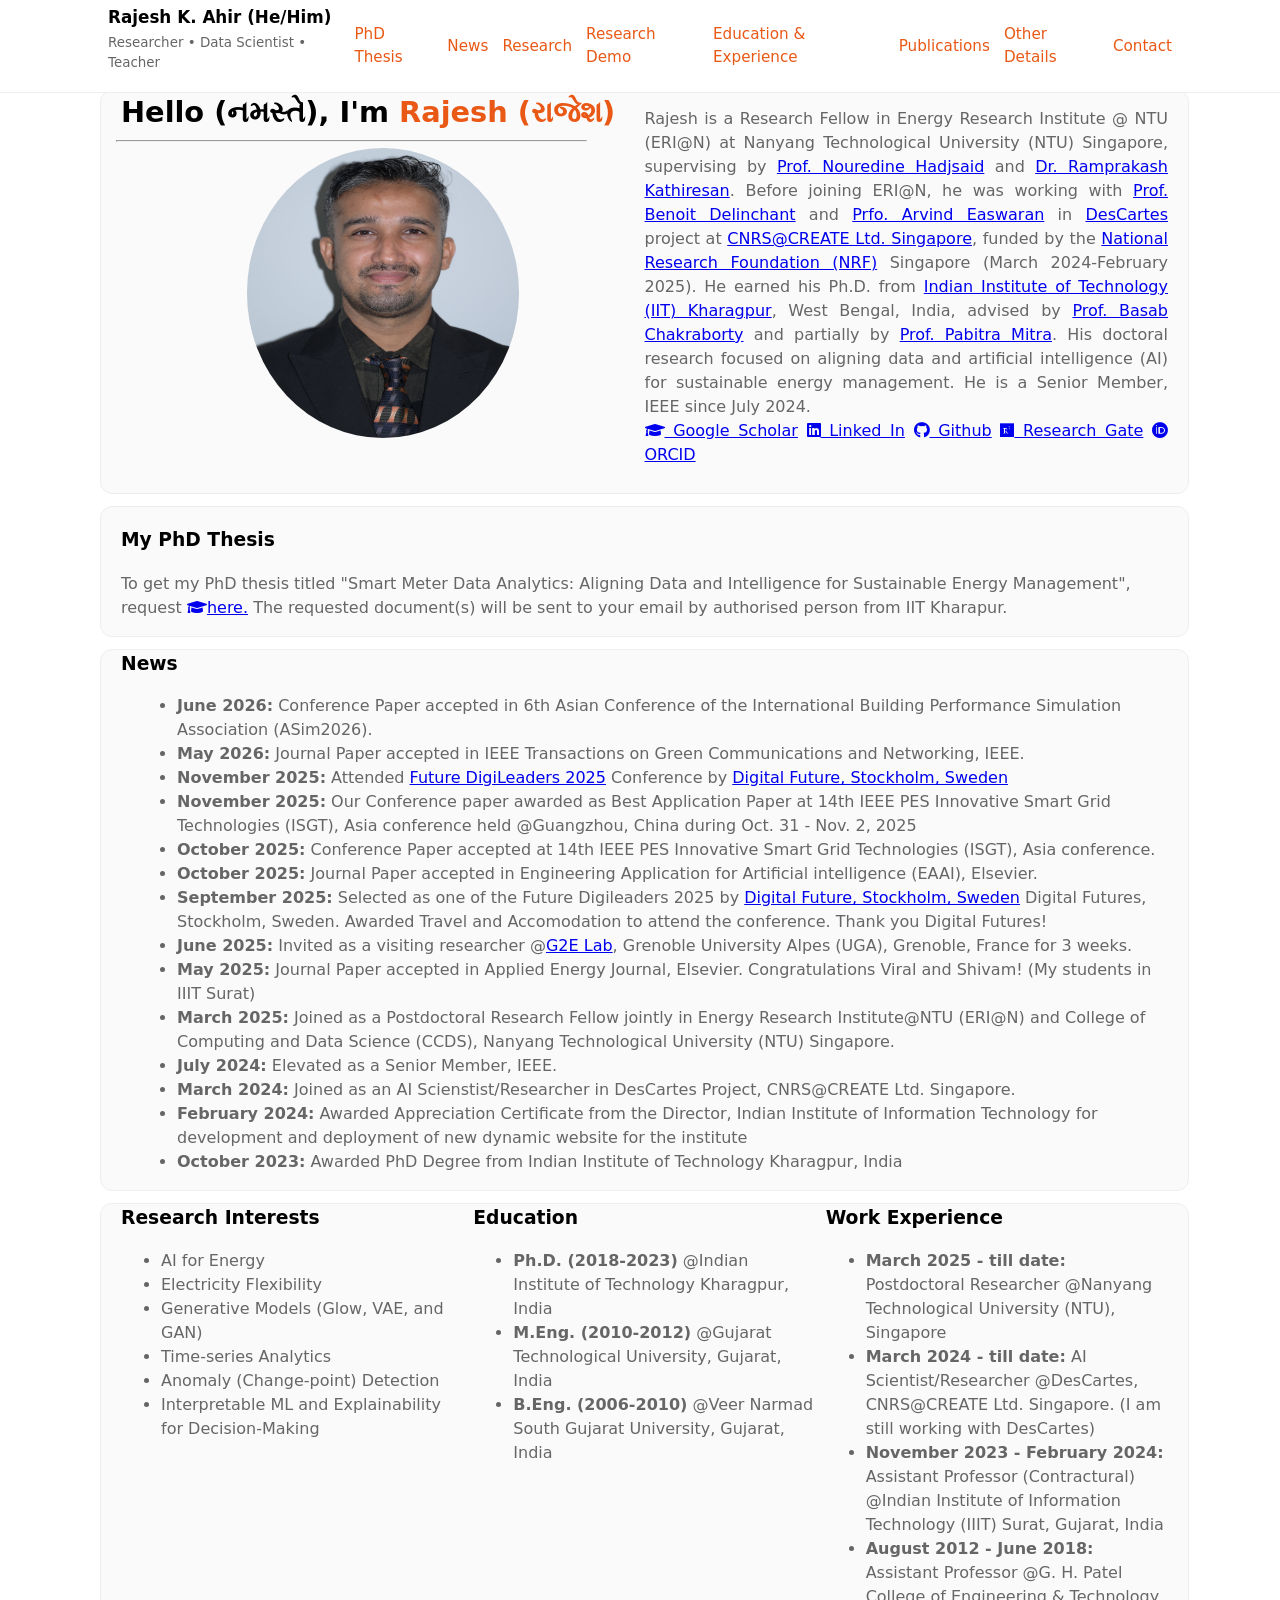
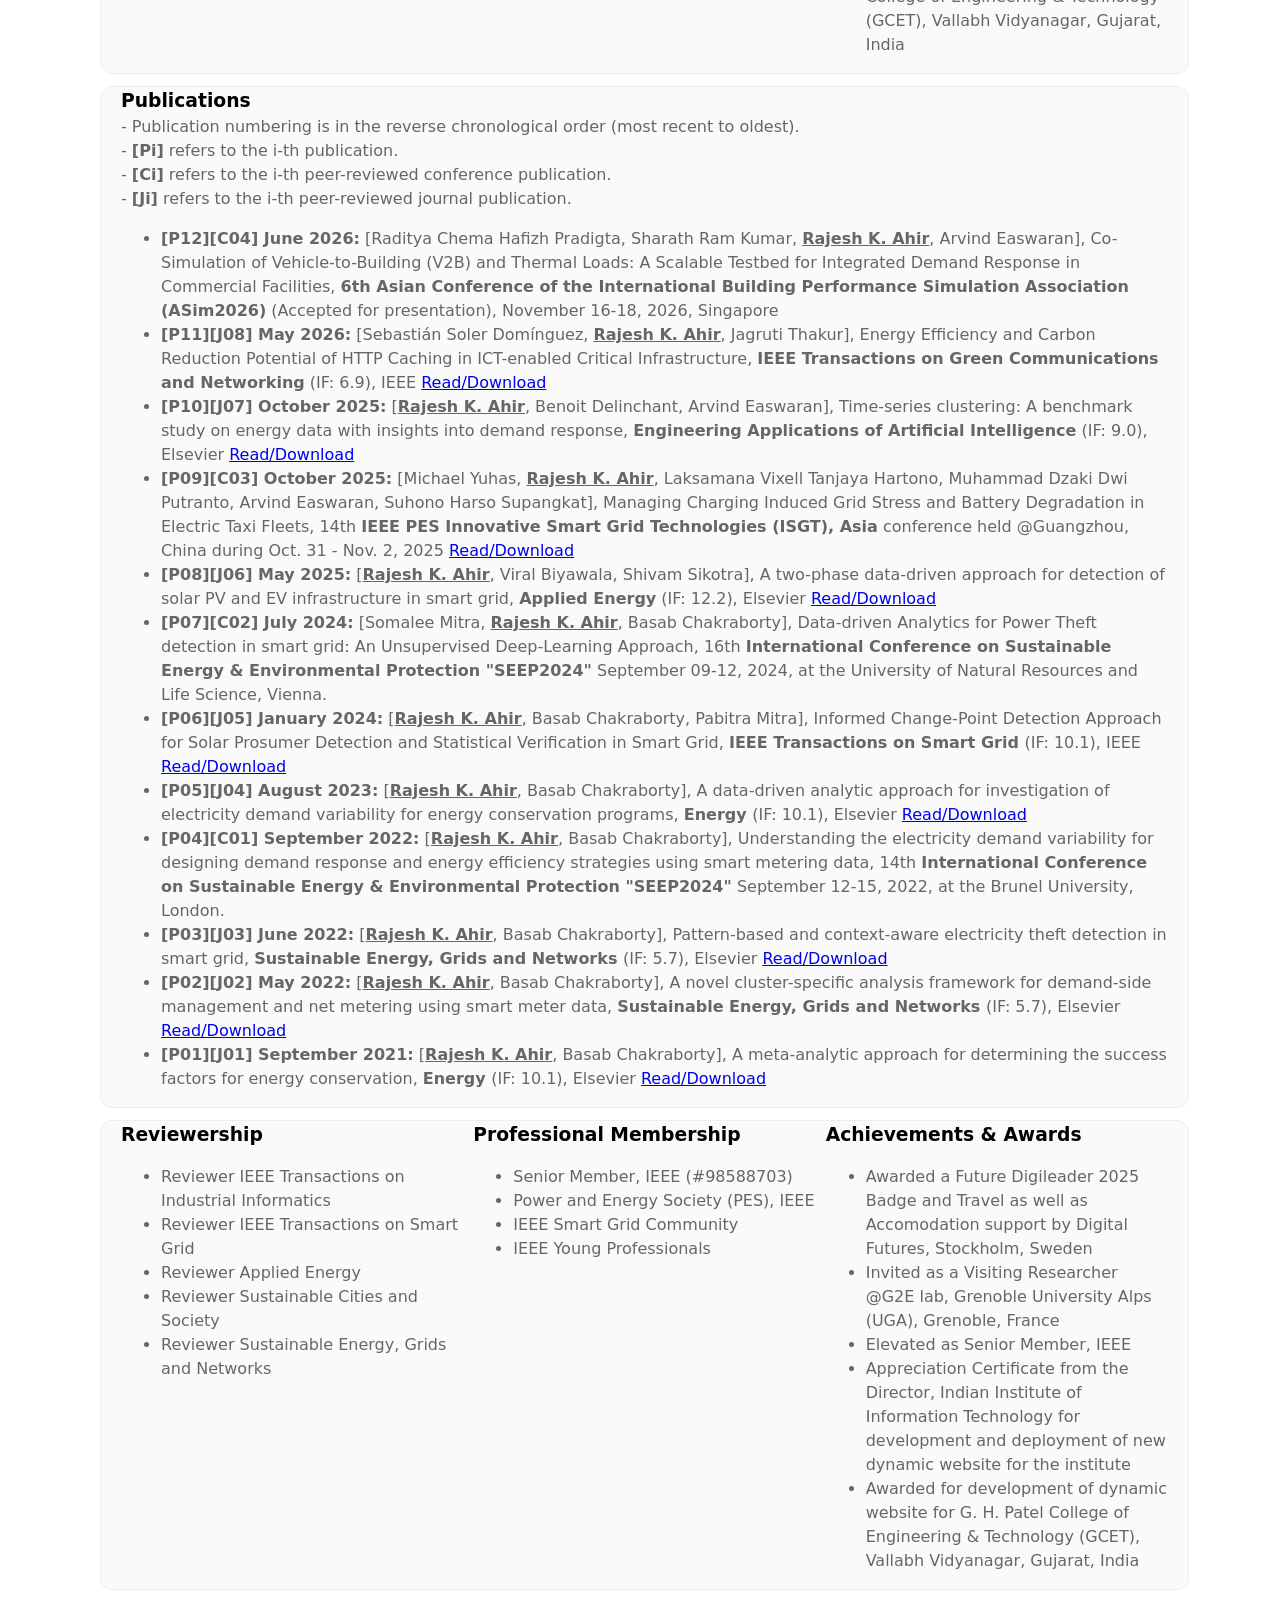
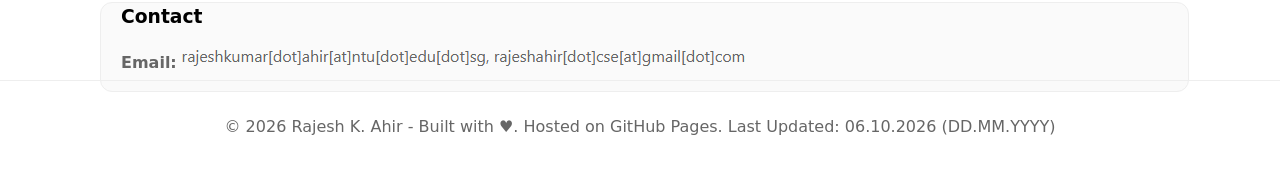
==== commit 4761462a: "updates" ====
--- a/index.html
+++ b/index.html
@@ -44,15 +44,16 @@
           <hr style="width: 90%; margin: 6px 7px 6px -5px;"/>
           <img src="assets/rajesh_prof_photo1.JPG" height="72%", width="52%", style="display: block; margin-left: auto; margin-right: auto; border-radius: 50%;"/>
           </h2>
-          <p class="lead" style="text-align: justify;">Rajesh is a Postdoctoral Researcher in College of Computing and Data Science (CCDS) at Nanyang Technological University (NTU)
-            Singapore, supervising by <a href="https://dr.ntu.edu.sg/entities/person/Arvind-Easwaran", target="_blank">Assoc. Prof. Arvind Easwaran</a> and 
-            <a href="https://g2elab.grenoble-inp.fr/en/contacts-and-directories/delinchant-benoit", target="_blank">Prof. Benoit Delinchant</a>.
-             Before joining NTU, he was working with same supervisors as an AI Scientist/Researcher in <a href="https://descartes.cnrsatcreate.cnrs.fr/", target="_blank">
-              DesCartes</a> project at <a href="https://www.cnrsatcreate.cnrs.fr/", target="_blank">CNRS@CREATE Ltd. Singapore</a>, funded by the <a href="https://www.nrf.gov.sg/", target="_blank">National Research Foundation (NRF)</a> Singapore (March 2024-February 2025).
-            He earned his Ph.D. in Data Analytics (AI) from <a href="https://www.iitkgp.ac.in/", target="_blank">Indian Institute of Technology (IIT) Kharagpur</a>, West Bengal, India, advised by 
+          <p class="lead" style="text-align: justify;">Rajesh is a Research Fellow in Energy Research Institute @ NTU (ERI@N) at Nanyang Technological University (NTU)
+            Singapore, supervising by <a href="https://g2elab.grenoble-inp.fr/fr/le-laboratoire/hadj-said-nouredine", target="_blank">
+            Prof. Nouredine Hadjsaid</a> and <a href="https://www.ntu.edu.sg/erian/about-us/our-people/programme-directors/Kathiresan-Ramprakash", target="_blank">Dr. Ramprakash Kathiresan</a>.
+            Before joining ERI@N, he was working with <a href="https://g2elab.grenoble-inp.fr/en/contacts-and-directories/delinchant-benoit", target="_blank">Prof. Benoit Delinchant</a> 
+            and <a href="https://dr.ntu.edu.sg/entities/person/Arvind-Easwaran", target="_blank">Prfo. Arvind Easwaran</a> in <a href="https://descartes.cnrsatcreate.cnrs.fr/", target="_blank">
+            DesCartes</a> project at <a href="https://www.cnrsatcreate.cnrs.fr/", target="_blank">CNRS@CREATE Ltd. Singapore</a>, funded by the <a href="https://www.nrf.gov.sg/", target="_blank">National Research Foundation (NRF)</a> Singapore (March 2024-February 2025).
+            He earned his Ph.D. from <a href="https://www.iitkgp.ac.in/", target="_blank">Indian Institute of Technology (IIT) Kharagpur</a>, West Bengal, India, advised by 
             <a href="https://www.iitkgp.ac.in/department/RJ/faculty/rj-basab", target="_blank">
             Prof. Basab Chakraborty</a> and partially by <a href="https://www.iitkgp.ac.in/department/CS/faculty/cs-pabitra", target="_blank">Prof. Pabitra Mitra</a>. His doctoral research
-             focused on aligning  data and artificial intelligence (AI) for sustainable energy management. He is a Senior Member, IEEE since July 2024. He recieved 
+             focused on aligning  data and artificial intelligence (AI) for sustainable energy management. He is a Senior Member, IEEE since July 2024.
           <br />
             <a href="https://scholar.google.com/citations?user=7XAIXH0AAAAJ&hl=en", target="_blank"><i class="fas fa-graduation-cap"></i> Google Scholar</a>
             <a href="https://www.linkedin.com/in/rajesh-k-ahir-5a144464/", target="_blank"><i class="fab fa-linkedin"></i> Linked In</a>
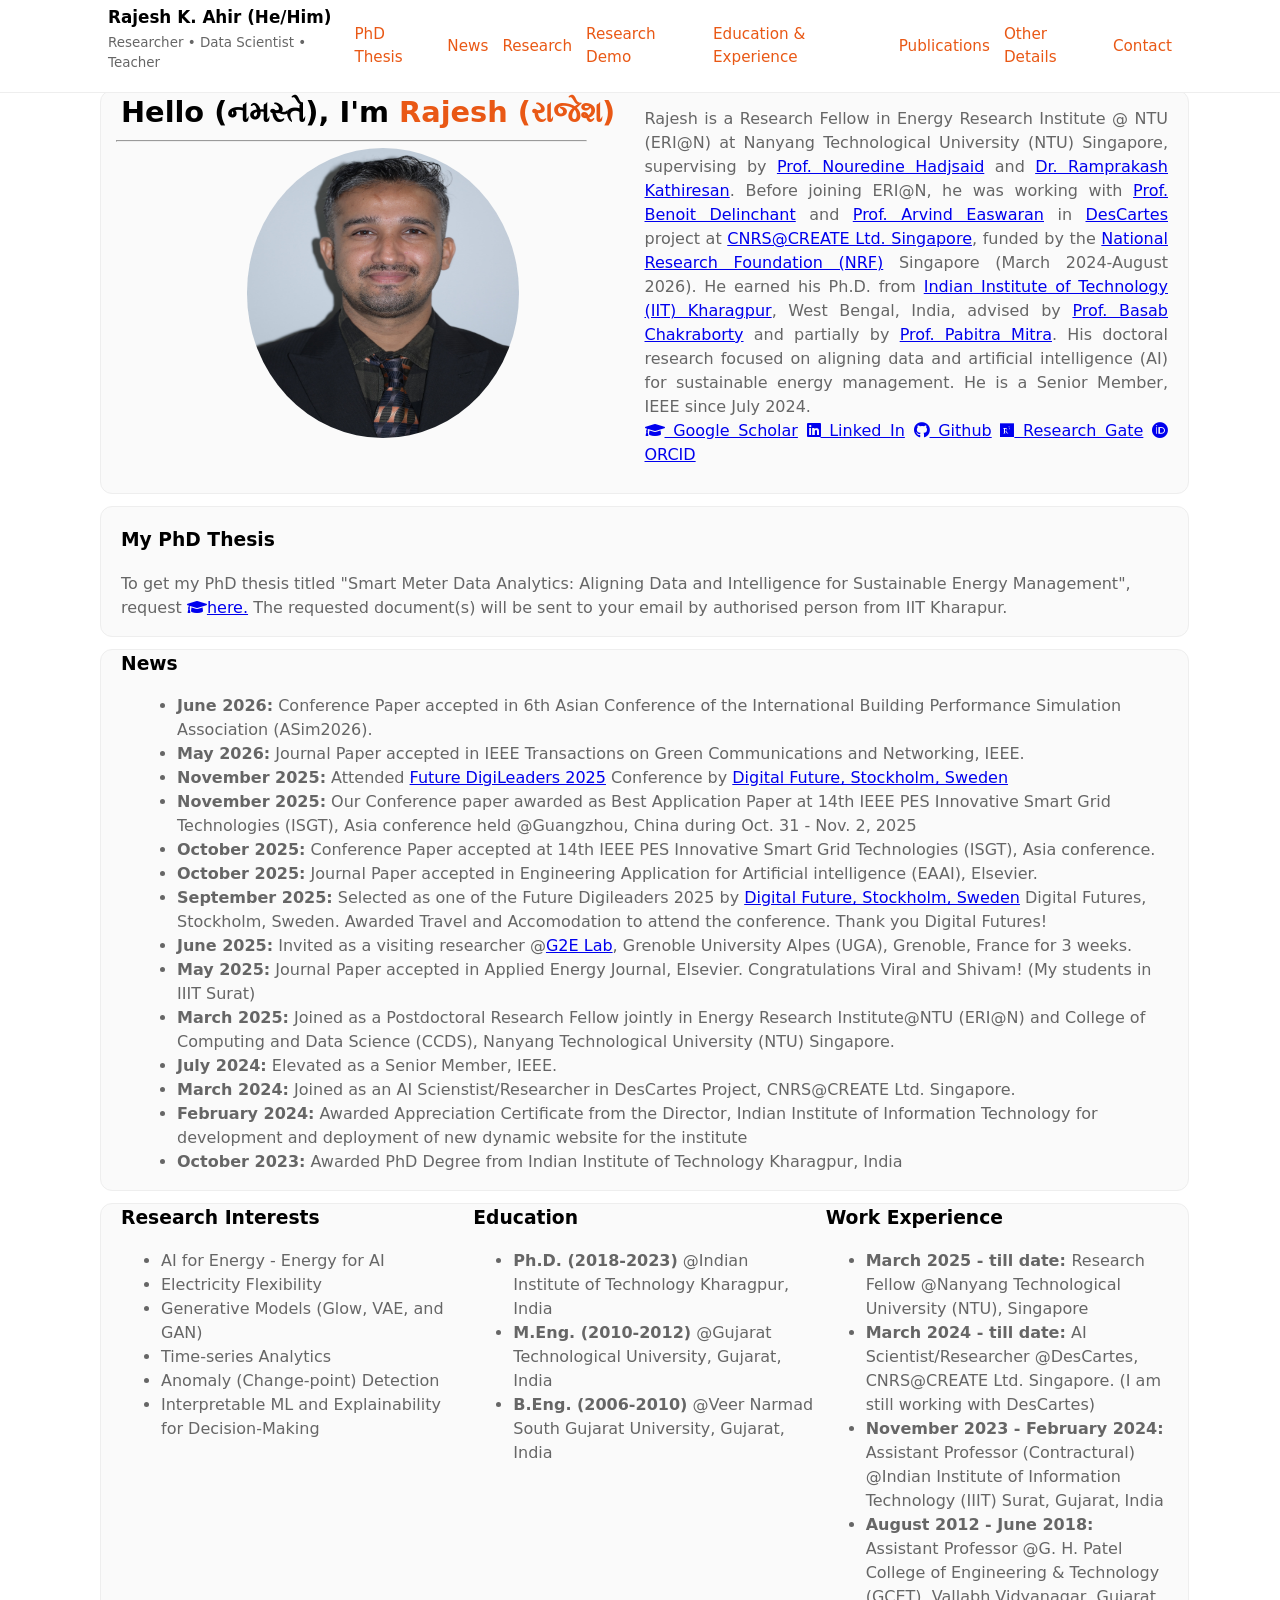
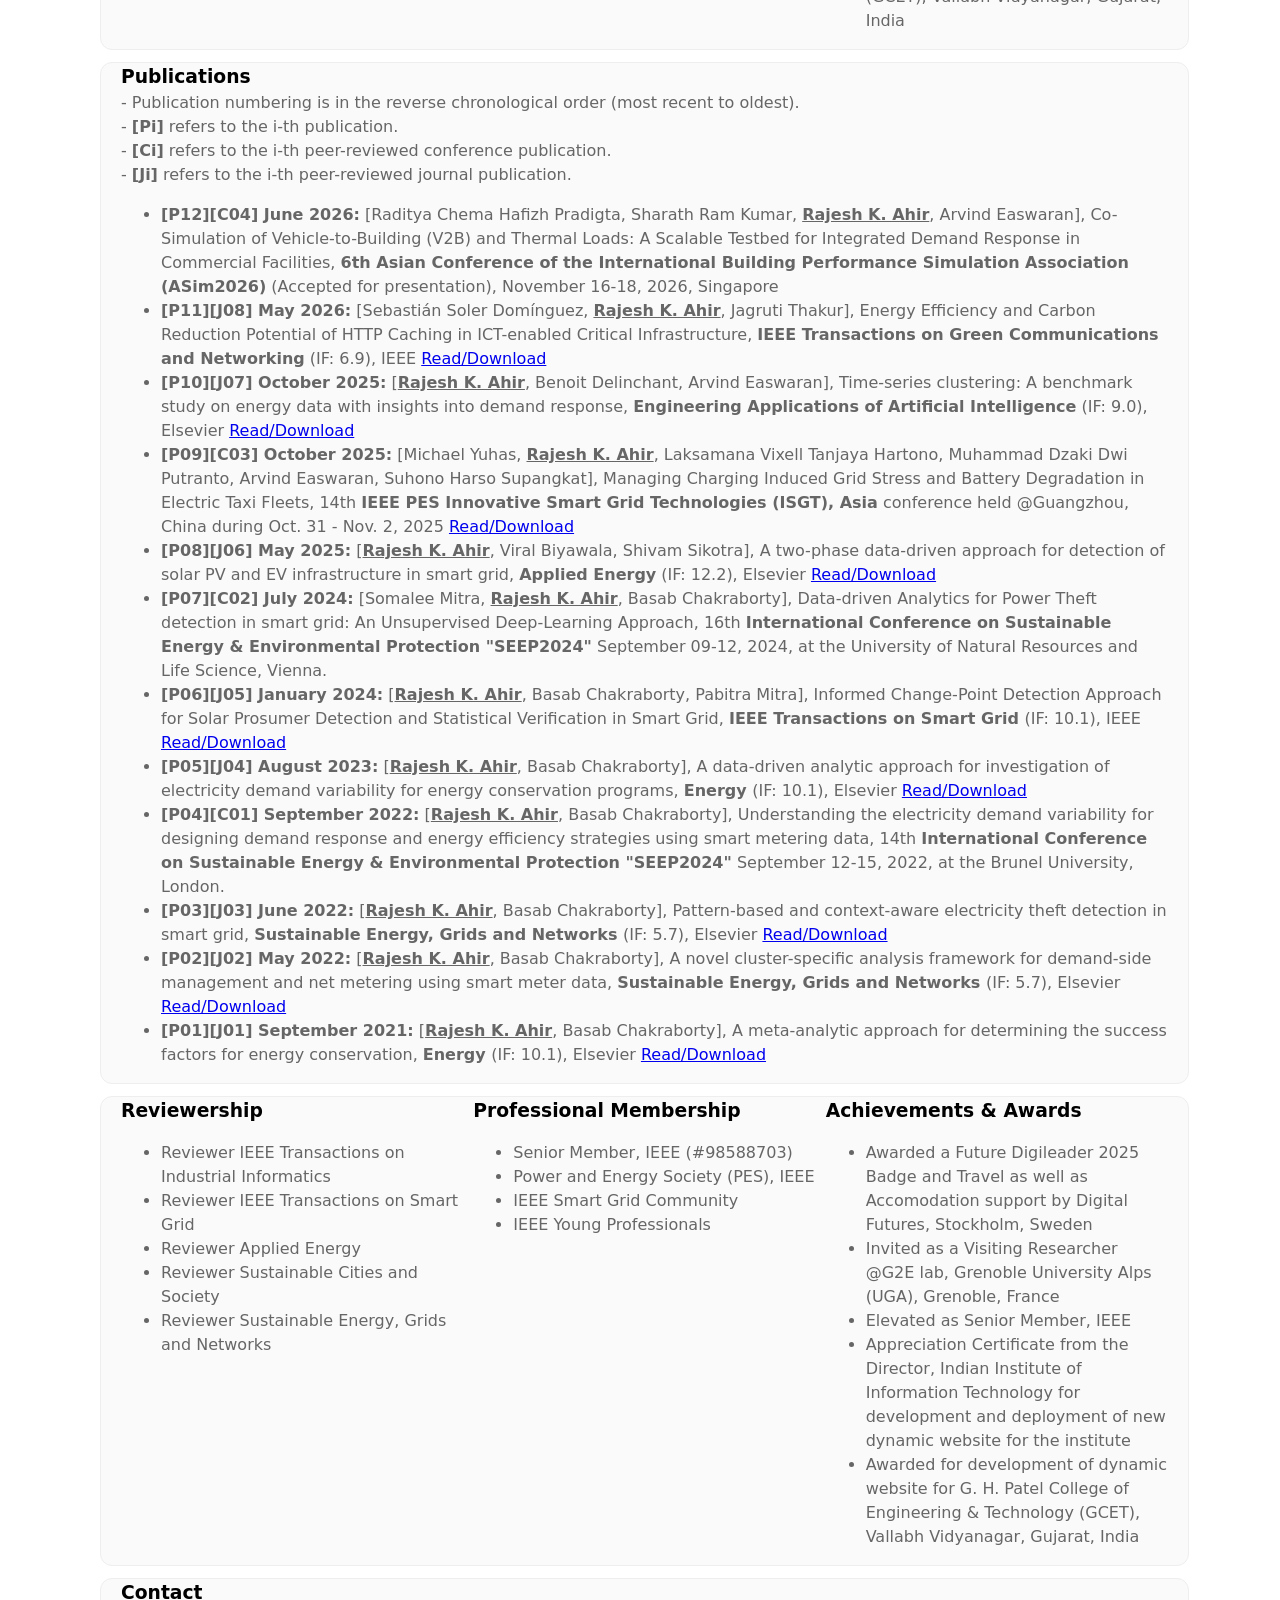
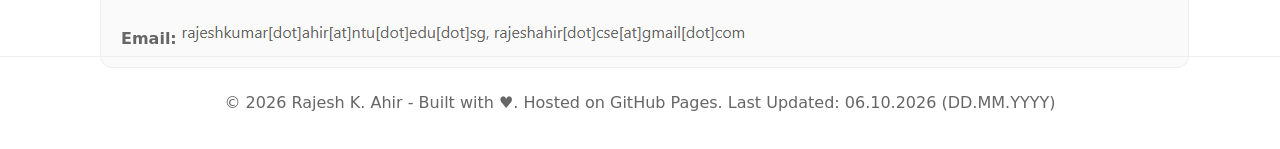
==== commit de0ea5fe: "updates" ====
--- a/index.html
+++ b/index.html
@@ -48,8 +48,8 @@
             Singapore, supervising by <a href="https://g2elab.grenoble-inp.fr/fr/le-laboratoire/hadj-said-nouredine", target="_blank">
             Prof. Nouredine Hadjsaid</a> and <a href="https://www.ntu.edu.sg/erian/about-us/our-people/programme-directors/Kathiresan-Ramprakash", target="_blank">Dr. Ramprakash Kathiresan</a>.
             Before joining ERI@N, he was working with <a href="https://g2elab.grenoble-inp.fr/en/contacts-and-directories/delinchant-benoit", target="_blank">Prof. Benoit Delinchant</a> 
-            and <a href="https://dr.ntu.edu.sg/entities/person/Arvind-Easwaran", target="_blank">Prfo. Arvind Easwaran</a> in <a href="https://descartes.cnrsatcreate.cnrs.fr/", target="_blank">
-            DesCartes</a> project at <a href="https://www.cnrsatcreate.cnrs.fr/", target="_blank">CNRS@CREATE Ltd. Singapore</a>, funded by the <a href="https://www.nrf.gov.sg/", target="_blank">National Research Foundation (NRF)</a> Singapore (March 2024-February 2025).
+            and <a href="https://dr.ntu.edu.sg/entities/person/Arvind-Easwaran", target="_blank">Prof. Arvind Easwaran</a> in <a href="https://descartes.cnrsatcreate.cnrs.fr/", target="_blank">
+            DesCartes</a> project at <a href="https://www.cnrsatcreate.cnrs.fr/", target="_blank">CNRS@CREATE Ltd. Singapore</a>, funded by the <a href="https://www.nrf.gov.sg/", target="_blank">National Research Foundation (NRF)</a> Singapore (March 2024-August 2026).
             He earned his Ph.D. from <a href="https://www.iitkgp.ac.in/", target="_blank">Indian Institute of Technology (IIT) Kharagpur</a>, West Bengal, India, advised by 
             <a href="https://www.iitkgp.ac.in/department/RJ/faculty/rj-basab", target="_blank">
             Prof. Basab Chakraborty</a> and partially by <a href="https://www.iitkgp.ac.in/department/CS/faculty/cs-pabitra", target="_blank">Prof. Pabitra Mitra</a>. His doctoral research
@@ -96,7 +96,7 @@
         <div>
           <h3 style="margin-top: 0px; margin-bottom: 0px;">Research Interests</h3>
           <ul>
-            <li>AI for Energy</li>
+            <li>AI for Energy - Energy for AI</li>
             <li>Electricity Flexibility</li>
             <li>Generative Models (Glow, VAE, and GAN)</li>
             <li>Time-series Analytics</li>
@@ -115,7 +115,7 @@
         <div>
           <h3 style="margin-top: 0px; margin-bottom: 0px;">Work Experience</h3>
           <ul>
-            <li><b>March 2025 - till date: </b> Postdoctoral Researcher @Nanyang Technological University (NTU), Singapore</li>
+            <li><b>March 2025 - till date: </b> Research Fellow @Nanyang Technological University (NTU), Singapore</li>
             <li><b>March 2024 - till date:</b> AI Scientist/Researcher @DesCartes, CNRS@CREATE Ltd. Singapore. (I am still working with DesCartes)</li>
             <li><b>November 2023 - February 2024:</b> Assistant Professor (Contractural) @Indian Institute of Information Technology (IIIT) Surat, Gujarat, India</li>
             <li><b>August 2012 - June 2018:</b> Assistant Professor @G. H. Patel College of Engineering & Technology (GCET), Vallabh Vidyanagar, Gujarat, India</li>
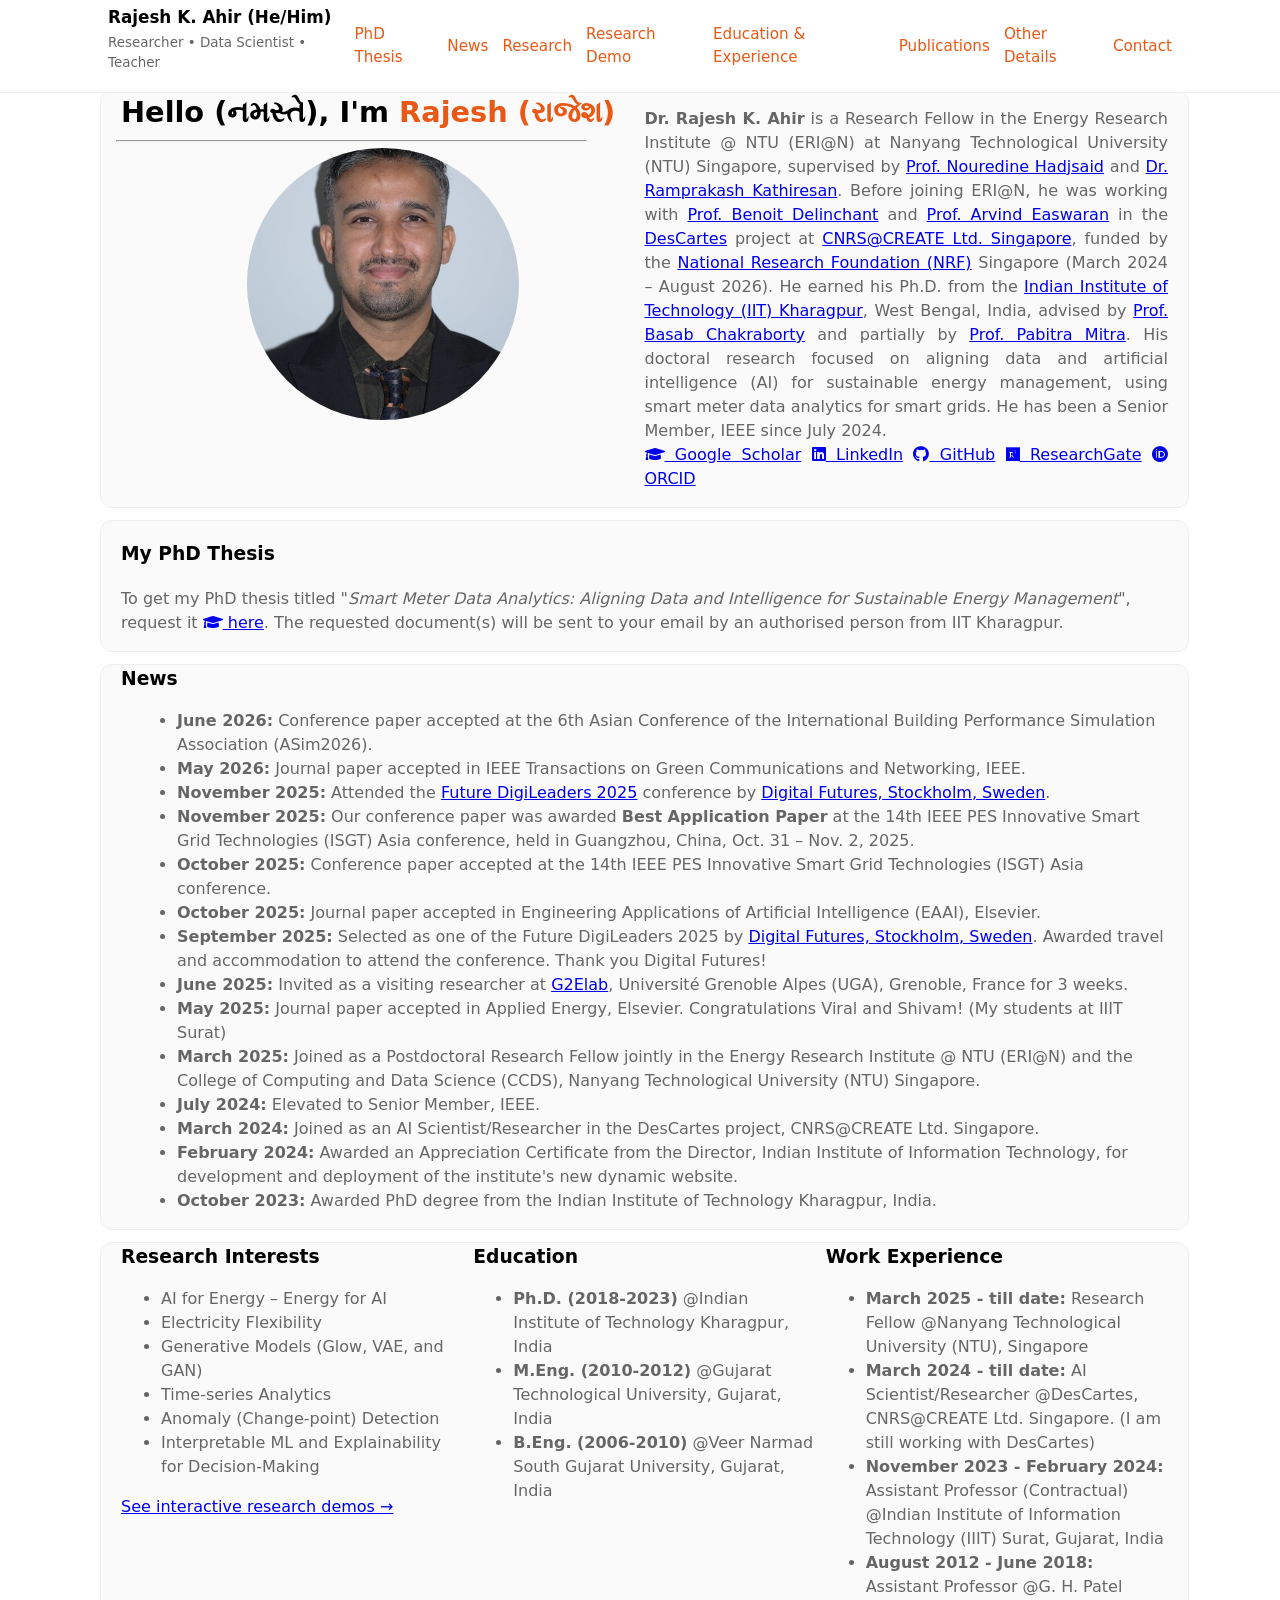
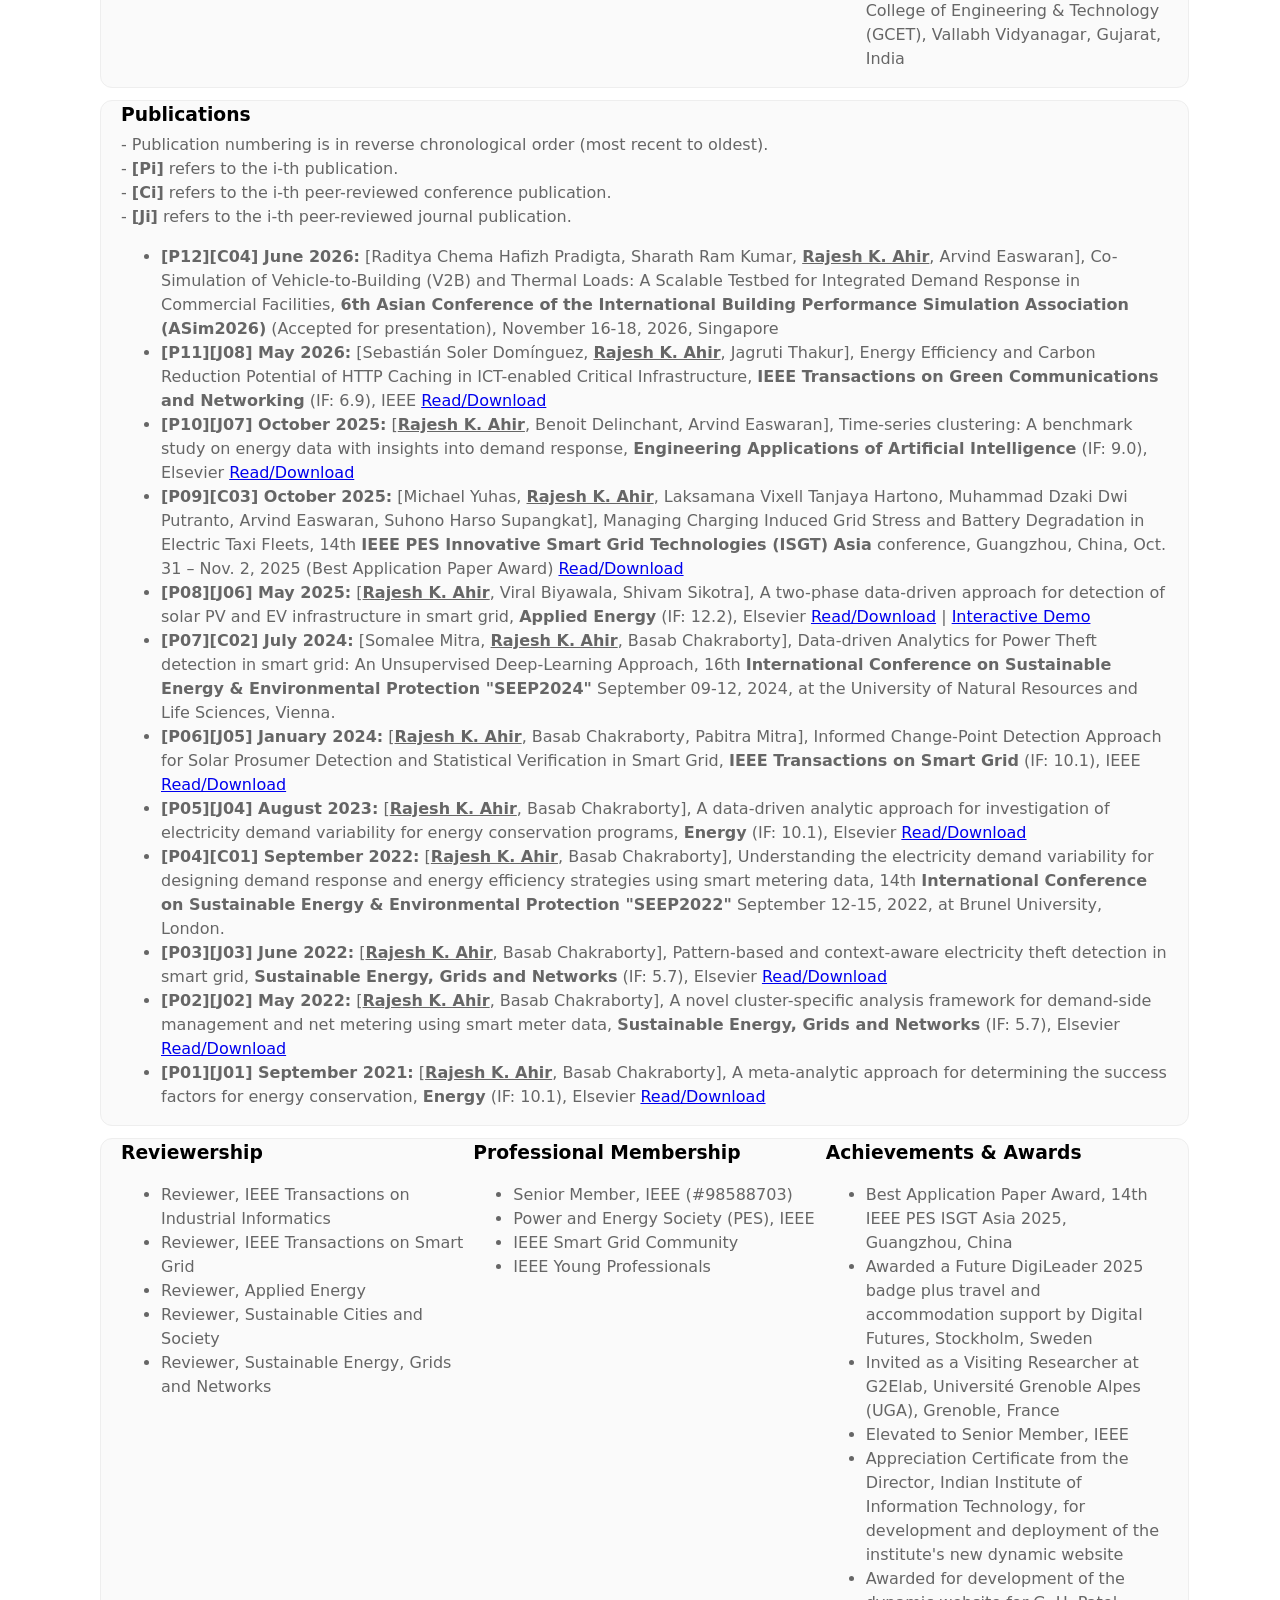
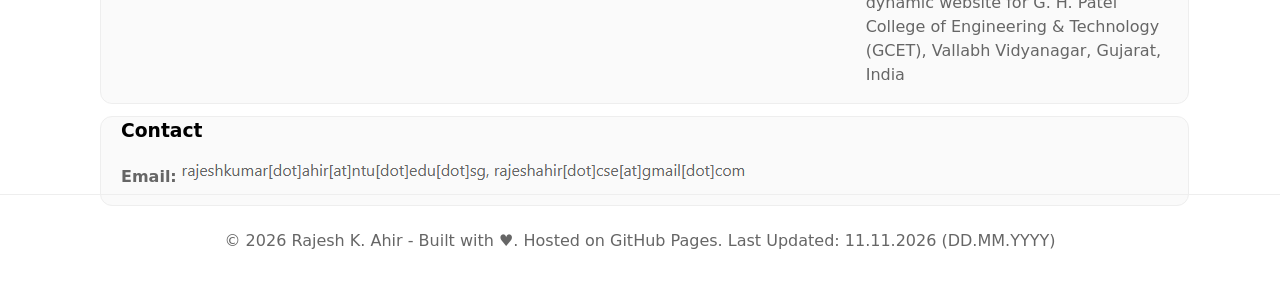
==== commit 6b5ea079: "updates" ====
--- a/index.html
+++ b/index.html
@@ -3,106 +3,240 @@
 <head>
   <meta charset="utf-8" />
   <meta name="viewport" content="width=device-width, initial-scale=1" />
-  <title>Rajesh K. Ahir - Portfolio</title>
-  <meta name="description" content="My Personal/Research portfolio" />
-  <link rel="icon" href="assets/ntulogo.png" />
+
+  <!-- ===== Primary SEO ===== -->
+  <title>Rajesh K. Ahir | Research Fellow, NTU Singapore – AI for Energy &amp; Smart Grid</title>
+  <meta name="description" content="Dr. Rajesh K. Ahir (Rajesh Ahir) is a Research Fellow at the Energy Research Institute @ NTU (ERI@N), Singapore. PhD IIT Kharagpur. Research in AI for energy, smart meter data analytics, smart grid, time-series and generative models." />
+  <meta name="author" content="Rajesh K. Ahir" />
+  <meta name="robots" content="index, follow, max-image-preview:large, max-snippet:-1" />
+  <link rel="canonical" href="https://ahirra.github.io/" />
+  <meta name="theme-color" content="#e95815" />
+
+  <!-- ===== Open Graph (LinkedIn, Facebook, WhatsApp previews) ===== -->
+  <meta property="og:type" content="profile" />
+  <meta property="og:site_name" content="Rajesh K. Ahir" />
+  <meta property="og:title" content="Rajesh K. Ahir – Research Fellow, NTU Singapore | AI for Energy &amp; Smart Grid" />
+  <meta property="og:description" content="Research Fellow at ERI@N, Nanyang Technological University (NTU) Singapore. PhD IIT Kharagpur. AI for energy, smart meter data analytics and smart grids." />
+  <meta property="og:url" content="https://ahirra.github.io/" />
+  <meta property="og:image" content="https://ahirra.github.io/assets/rajesh-k-ahir-share.jpg" />
+  <meta property="og:image:width" content="800" />
+  <meta property="og:image:height" content="800" />
+  <meta property="og:image:alt" content="Portrait of Dr. Rajesh K. Ahir" />
+  <meta property="og:locale" content="en_US" />
+  <meta property="profile:first_name" content="Rajesh" />
+  <meta property="profile:last_name" content="Ahir" />
+
+  <!-- ===== Twitter / X card ===== -->
+  <meta name="twitter:card" content="summary" />
+  <meta name="twitter:title" content="Rajesh K. Ahir – Research Fellow, NTU Singapore" />
+  <meta name="twitter:description" content="AI for energy, smart meter data analytics and smart grids. PhD IIT Kharagpur." />
+  <meta name="twitter:image" content="https://ahirra.github.io/assets/rajesh-k-ahir-share.jpg" />
+
+  <!-- ===== Icons ===== -->
+  <link rel="icon" type="image/png" sizes="32x32" href="assets/favicon-32.png" />
+  <link rel="apple-touch-icon" href="assets/apple-touch-icon.png" />
+
+  <link rel="preload" as="image" href="assets/rajesh-k-ahir.jpg" />
   <link rel="stylesheet" href="styles.css" />
+  <link rel="preconnect" href="https://cdnjs.cloudflare.com" crossorigin />
   <link rel="stylesheet" href="https://cdnjs.cloudflare.com/ajax/libs/font-awesome/5.15.4/css/all.min.css" integrity="sha512-1ycn6IcaQQ40/MKBW2W4Rhis/DbILU74C1vSrLJxCq57o941Ym01SwNsOMqvEBFlcgUa6xLiPY/NS5R+E6ztJQ==" crossorigin="anonymous" referrerpolicy="no-referrer" />
+
+  <!-- ===== Structured data: tells Google who this page is about (Knowledge Panel signals) ===== -->
+  <script type="application/ld+json">
+  {
+    "@context": "https://schema.org",
+    "@graph": [
+      {
+        "@type": "WebSite",
+        "@id": "https://ahirra.github.io/#website",
+        "url": "https://ahirra.github.io/",
+        "name": "Rajesh K. Ahir",
+        "inLanguage": "en"
+      },
+      {
+        "@type": "ProfilePage",
+        "@id": "https://ahirra.github.io/#profilepage",
+        "url": "https://ahirra.github.io/",
+        "name": "Rajesh K. Ahir – Research Fellow, NTU Singapore",
+        "isPartOf": { "@id": "https://ahirra.github.io/#website" },
+        "dateModified": "2026-11-11",
+        "mainEntity": { "@id": "https://ahirra.github.io/#person" }
+      },
+      {
+        "@type": "Person",
+        "@id": "https://ahirra.github.io/#person",
+        "name": "Rajesh K. Ahir",
+        "alternateName": ["Rajesh Ahir", "Rajesh K Ahir", "Dr. Rajesh K. Ahir", "R. K. Ahir"],
+        "givenName": "Rajesh",
+        "familyName": "Ahir",
+        "honorificPrefix": "Dr.",
+        "url": "https://ahirra.github.io/",
+        "image": "https://ahirra.github.io/assets/rajesh-k-ahir-share.jpg",
+        "jobTitle": "Research Fellow",
+        "description": "Research Fellow at the Energy Research Institute @ NTU (ERI@N), Nanyang Technological University, Singapore, working on AI for energy, smart meter data analytics and smart grids.",
+        "worksFor": [
+          {
+            "@type": "CollegeOrUniversity",
+            "name": "Nanyang Technological University (NTU) Singapore",
+            "department": { "@type": "Organization", "name": "Energy Research Institute @ NTU (ERI@N)" },
+            "url": "https://www.ntu.edu.sg/"
+          },
+          {
+            "@type": "Organization",
+            "name": "CNRS@CREATE Ltd. Singapore",
+            "url": "https://www.cnrsatcreate.cnrs.fr/"
+          }
+        ],
+        "alumniOf": [
+          { "@type": "CollegeOrUniversity", "name": "Indian Institute of Technology Kharagpur", "url": "https://www.iitkgp.ac.in/" },
+          { "@type": "CollegeOrUniversity", "name": "Gujarat Technological University" },
+          { "@type": "CollegeOrUniversity", "name": "Veer Narmad South Gujarat University" }
+        ],
+        "hasCredential": {
+          "@type": "EducationalOccupationalCredential",
+          "credentialCategory": "degree",
+          "name": "Ph.D.",
+          "recognizedBy": { "@type": "CollegeOrUniversity", "name": "Indian Institute of Technology Kharagpur" }
+        },
+        "memberOf": [
+          { "@type": "Organization", "name": "IEEE (Senior Member)", "url": "https://www.ieee.org/" },
+          { "@type": "Organization", "name": "IEEE Power & Energy Society" }
+        ],
+        "award": [
+          "Best Application Paper, IEEE PES ISGT Asia 2025",
+          "Future DigiLeaders 2025, Digital Futures, Stockholm",
+          "IEEE Senior Member (2024)"
+        ],
+        "knowsAbout": [
+          "Artificial Intelligence for Energy",
+          "Smart Meter Data Analytics",
+          "Smart Grid",
+          "Electricity Demand Flexibility",
+          "Demand Response",
+          "Time-series Analytics",
+          "Time-series Clustering",
+          "Anomaly Detection",
+          "Change-point Detection",
+          "Electricity Theft Detection",
+          "Solar PV and EV Detection",
+          "Generative Models",
+          "Explainable Machine Learning",
+          "Data Science"
+        ],
+        "nationality": { "@type": "Country", "name": "India" },
+        "workLocation": { "@type": "Place", "name": "Singapore" },
+        "sameAs": [
+          "https://scholar.google.com/citations?user=7XAIXH0AAAAJ",
+          "https://orcid.org/0000-0002-7938-0354",
+          "https://www.linkedin.com/in/rajesh-k-ahir-5a144464/",
+          "https://github.com/ahirra",
+          "https://www.researchgate.net/profile/Rajesh-Ahir"
+        ]
+      }
+    ]
+  }
+  </script>
 </head>
 <body>
   <div class="page">
     <header class="topbar">
       <div class="inner">
         <div class="brand">
-          <!--<img src="assets/avatar.svg" alt="avatar" class="avatar" /> -->
           <div>
-            <h1><a href="index.html" style="color: black; text-decoration: none;">Rajesh K. Ahir (He/Him)</a></h1>
-            <p class="tagline">Researcher • Data Scientist • Teacher </p>
+            <h1><a href="https://ahirra.github.io/" style="color: black; text-decoration: none;">Rajesh K. Ahir (He/Him)</a></h1>
+            <p class="tagline">Researcher • Data Scientist • Teacher</p>
           </div>
         </div>
 
-        <nav class="nav" id="nav">
+        <nav class="nav" id="nav" aria-label="Main navigation">
           <a href="#thesis">PhD Thesis</a>
           <a href="#news">News</a>
           <a href="#research">Research</a>
           <a href="researchdemo.html">Research Demo</a>
-          <a href="#research">Education & Experience</a>
+          <a href="#research">Education &amp; Experience</a>
           <a href="#publications">Publications</a>
           <a href="#other">Other Details</a>
           <a href="#contact">Contact</a>
-          <!--<a class="cv" href="assets/rajesh_cv.pdf" download>Download CV</a>
-          <button id="theme-toggle" class="theme-toggle" aria-label="Toggle theme">🌓</button>-->
         </nav>
         <button class="menu-btn" id="menu-btn" aria-label="Open menu">☰</button>
       </div>
     </header>
 
     <main class="container">
-      <section id="hero" class="hero">
+      <section id="hero" class="hero" aria-label="About Rajesh K. Ahir">
         <div class="card grid-2">
-          <h2>Hello (નમસ્તે), I'm <span class="accent">Rajesh (રાજેશ)</span>
-          <hr style="width: 90%; margin: 6px 7px 6px -5px;"/>
-          <img src="assets/rajesh_prof_photo1.JPG" height="72%", width="52%", style="display: block; margin-left: auto; margin-right: auto; border-radius: 50%;"/>
-          </h2>
-          <p class="lead" style="text-align: justify;">Rajesh is a Research Fellow in Energy Research Institute @ NTU (ERI@N) at Nanyang Technological University (NTU)
-            Singapore, supervising by <a href="https://g2elab.grenoble-inp.fr/fr/le-laboratoire/hadj-said-nouredine", target="_blank">
-            Prof. Nouredine Hadjsaid</a> and <a href="https://www.ntu.edu.sg/erian/about-us/our-people/programme-directors/Kathiresan-Ramprakash", target="_blank">Dr. Ramprakash Kathiresan</a>.
-            Before joining ERI@N, he was working with <a href="https://g2elab.grenoble-inp.fr/en/contacts-and-directories/delinchant-benoit", target="_blank">Prof. Benoit Delinchant</a> 
-            and <a href="https://dr.ntu.edu.sg/entities/person/Arvind-Easwaran", target="_blank">Prof. Arvind Easwaran</a> in <a href="https://descartes.cnrsatcreate.cnrs.fr/", target="_blank">
-            DesCartes</a> project at <a href="https://www.cnrsatcreate.cnrs.fr/", target="_blank">CNRS@CREATE Ltd. Singapore</a>, funded by the <a href="https://www.nrf.gov.sg/", target="_blank">National Research Foundation (NRF)</a> Singapore (March 2024-August 2026).
-            He earned his Ph.D. from <a href="https://www.iitkgp.ac.in/", target="_blank">Indian Institute of Technology (IIT) Kharagpur</a>, West Bengal, India, advised by 
-            <a href="https://www.iitkgp.ac.in/department/RJ/faculty/rj-basab", target="_blank">
-            Prof. Basab Chakraborty</a> and partially by <a href="https://www.iitkgp.ac.in/department/CS/faculty/cs-pabitra", target="_blank">Prof. Pabitra Mitra</a>. His doctoral research
-             focused on aligning  data and artificial intelligence (AI) for sustainable energy management. He is a Senior Member, IEEE since July 2024.
-          <br />
-            <a href="https://scholar.google.com/citations?user=7XAIXH0AAAAJ&hl=en", target="_blank"><i class="fas fa-graduation-cap"></i> Google Scholar</a>
-            <a href="https://www.linkedin.com/in/rajesh-k-ahir-5a144464/", target="_blank"><i class="fab fa-linkedin"></i> Linked In</a>
-            <a href="https://github.com/ahirra", target="_blank"><i class="fab fa-github"></i> Github</a>
-            <a href="https://www.researchgate.net/profile/Rajesh-Ahir?ev=hdr_xprf", target="_blank"><i class="fab fa-researchgate"></i> Research Gate</a>
-            <a href="https://orcid.org/0000-0002-7938-0354", target="_blank"><i class="fab fa-orcid"></i> ORCID</a>
-          </p> 
+          <div>
+            <h2>Hello (નમસ્તે), I'm <span class="accent">Rajesh (રાજેશ)</span></h2>
+            <hr style="width: 90%; margin: 6px 7px 6px -5px;" />
+            <img src="assets/rajesh-k-ahir.jpg" width="480" height="480"
+                 alt="Dr. Rajesh K. Ahir, Research Fellow at NTU Singapore"
+                 fetchpriority="high"
+                 style="display: block; width: 52%; height: auto; margin-left: auto; margin-right: auto; border-radius: 50%;" />
+          </div>
+          <p class="lead" style="text-align: justify;"><strong>Dr. Rajesh K. Ahir</strong> is a Research Fellow in the Energy Research Institute @ NTU (ERI@N) at Nanyang Technological University (NTU)
+            Singapore, supervised by <a href="https://g2elab.grenoble-inp.fr/fr/le-laboratoire/hadj-said-nouredine" target="_blank" rel="noopener">Prof. Nouredine Hadjsaid</a>
+            and <a href="https://www.ntu.edu.sg/erian/about-us/our-people/programme-directors/Kathiresan-Ramprakash" target="_blank" rel="noopener">Dr. Ramprakash Kathiresan</a>.
+            Before joining ERI@N, he was working with <a href="https://g2elab.grenoble-inp.fr/en/contacts-and-directories/delinchant-benoit" target="_blank" rel="noopener">Prof. Benoit Delinchant</a>
+            and <a href="https://dr.ntu.edu.sg/entities/person/Arvind-Easwaran" target="_blank" rel="noopener">Prof. Arvind Easwaran</a> in the
+            <a href="https://descartes.cnrsatcreate.cnrs.fr/" target="_blank" rel="noopener">DesCartes</a> project at
+            <a href="https://www.cnrsatcreate.cnrs.fr/" target="_blank" rel="noopener">CNRS@CREATE Ltd. Singapore</a>, funded by the
+            <a href="https://www.nrf.gov.sg/" target="_blank" rel="noopener">National Research Foundation (NRF)</a> Singapore (March 2024 – August 2026).
+            He earned his Ph.D. from the <a href="https://www.iitkgp.ac.in/" target="_blank" rel="noopener">Indian Institute of Technology (IIT) Kharagpur</a>, West Bengal, India, advised by
+            <a href="https://www.iitkgp.ac.in/department/RJ/faculty/rj-basab" target="_blank" rel="noopener">Prof. Basab Chakraborty</a> and partially by
+            <a href="https://www.iitkgp.ac.in/department/CS/faculty/cs-pabitra" target="_blank" rel="noopener">Prof. Pabitra Mitra</a>. His doctoral research
+            focused on aligning data and artificial intelligence (AI) for sustainable energy management, using smart meter data analytics for smart grids.
+            He has been a Senior Member, IEEE since July 2024.
+            <br />
+            <a href="https://scholar.google.com/citations?user=7XAIXH0AAAAJ&amp;hl=en" target="_blank" rel="noopener me"><i class="fas fa-graduation-cap" aria-hidden="true"></i> Google Scholar</a>
+            <a href="https://www.linkedin.com/in/rajesh-k-ahir-5a144464/" target="_blank" rel="noopener me"><i class="fab fa-linkedin" aria-hidden="true"></i> LinkedIn</a>
+            <a href="https://github.com/ahirra" target="_blank" rel="noopener me"><i class="fab fa-github" aria-hidden="true"></i> GitHub</a>
+            <a href="https://www.researchgate.net/profile/Rajesh-Ahir" target="_blank" rel="noopener me"><i class="fab fa-researchgate" aria-hidden="true"></i> ResearchGate</a>
+            <a href="https://orcid.org/0000-0002-7938-0354" target="_blank" rel="noopener me"><i class="fab fa-orcid" aria-hidden="true"></i> ORCID</a>
+          </p>
         </div>
       </section>
 
       <section id="thesis" class="card">
         <h3>My PhD Thesis</h3>
-        <p>To get my PhD thesis titled "Smart Meter Data Analytics: Aligning Data and Intelligence for Sustainable Energy Management", request 
-          <a href="http://www.idr.iitkgp.ac.in/xmlui/handle/123456789/14649", target="_blank"><i class="fas fa-graduation-cap"></i>here.</a> 
-          The requested document(s) will be sent to your email by authorised person from IIT Kharapur.</p>
+        <p>To get my PhD thesis titled "<em>Smart Meter Data Analytics: Aligning Data and Intelligence for Sustainable Energy Management</em>", request it
+          <a href="http://www.idr.iitkgp.ac.in/xmlui/handle/123456789/14649" target="_blank" rel="noopener"><i class="fas fa-graduation-cap" aria-hidden="true"></i> here</a>.
+          The requested document(s) will be sent to your email by an authorised person from IIT Kharagpur.</p>
       </section>
 
       <section id="news" class="card">
-        <h3 style="margin-top: 0px; margin-bottom: 0px;"> News</h3>
+        <h3 style="margin-top: 0px; margin-bottom: 0px;">News</h3>
         <ul class="news-list">
-          <li><strong>June 2026:</strong> Conference Paper accepted in 6th Asian Conference of the International Building Performance Simulation Association (ASim2026).</li>
-          <li><strong>May 2026:</strong> Journal Paper accepted in IEEE Transactions on Green Communications and Networking, IEEE.</li>
-          <li><strong>November 2025:</strong> Attended <a href="https://www.digitalfutures.kth.se/future-digileaders-25-brings-global-early-career-researchers-to-stockholm/", target="_blank">Future DigiLeaders 2025</a> Conference by <a href="https://www.digitalfutures.kth.se/", target="_blank">Digital Future, Stockholm, Sweden</a></li>
-          <li><strong>November 2025:</strong> Our Conference paper awarded as Best Application Paper at 14th IEEE PES Innovative Smart Grid Technologies (ISGT), Asia conference held @Guangzhou, China during Oct. 31 - Nov. 2, 2025</li>
-          <li><strong>October 2025:</strong> Conference Paper accepted at 14th IEEE PES Innovative Smart Grid Technologies (ISGT), Asia conference.</li>
-          <li><strong>October 2025:</strong> Journal Paper accepted in Engineering Application for Artificial intelligence (EAAI), Elsevier.</li>
-          <li><strong>September 2025:</strong> Selected as one of the Future Digileaders 2025 by <a href="https://www.digitalfutures.kth.se/", target="_blank">Digital Future, Stockholm, Sweden</a>
-            Digital Futures, Stockholm, Sweden.</a> Awarded Travel and Accomodation to attend the conference. Thank you Digital Futures!</li>
-          <li><strong>June 2025:</strong> Invited as a visiting researcher @<a href="https://g2elab.grenoble-inp.fr/en", target="_blank">G2E Lab</a>, Grenoble University Alpes (UGA), Grenoble, France for 3 weeks.</li>
-          <li><strong>May 2025:</strong> Journal Paper accepted in Applied Energy Journal, Elsevier. Congratulations Viral and Shivam! (My students in IIIT Surat)</li>
-          <li><strong>March 2025:</strong> Joined as a Postdoctoral Research Fellow jointly in Energy Research Institute@NTU (ERI@N) and College of Computing and Data Science (CCDS), 
+          <li><strong>June 2026:</strong> Conference paper accepted at the 6th Asian Conference of the International Building Performance Simulation Association (ASim2026).</li>
+          <li><strong>May 2026:</strong> Journal paper accepted in IEEE Transactions on Green Communications and Networking, IEEE.</li>
+          <li><strong>November 2025:</strong> Attended the <a href="https://www.digitalfutures.kth.se/future-digileaders-25-brings-global-early-career-researchers-to-stockholm/" target="_blank" rel="noopener">Future DigiLeaders 2025</a> conference by <a href="https://www.digitalfutures.kth.se/" target="_blank" rel="noopener">Digital Futures, Stockholm, Sweden</a>.</li>
+          <li><strong>November 2025:</strong> Our conference paper was awarded <b>Best Application Paper</b> at the 14th IEEE PES Innovative Smart Grid Technologies (ISGT) Asia conference, held in Guangzhou, China, Oct. 31 – Nov. 2, 2025.</li>
+          <li><strong>October 2025:</strong> Conference paper accepted at the 14th IEEE PES Innovative Smart Grid Technologies (ISGT) Asia conference.</li>
+          <li><strong>October 2025:</strong> Journal paper accepted in Engineering Applications of Artificial Intelligence (EAAI), Elsevier.</li>
+          <li><strong>September 2025:</strong> Selected as one of the Future DigiLeaders 2025 by <a href="https://www.digitalfutures.kth.se/" target="_blank" rel="noopener">Digital Futures, Stockholm, Sweden</a>.
+            Awarded travel and accommodation to attend the conference. Thank you Digital Futures!</li>
+          <li><strong>June 2025:</strong> Invited as a visiting researcher at <a href="https://g2elab.grenoble-inp.fr/en" target="_blank" rel="noopener">G2Elab</a>, Université Grenoble Alpes (UGA), Grenoble, France for 3 weeks.</li>
+          <li><strong>May 2025:</strong> Journal paper accepted in Applied Energy, Elsevier. Congratulations Viral and Shivam! (My students at IIIT Surat)</li>
+          <li><strong>March 2025:</strong> Joined as a Postdoctoral Research Fellow jointly in the Energy Research Institute @ NTU (ERI@N) and the College of Computing and Data Science (CCDS),
             Nanyang Technological University (NTU) Singapore.</li>
-          <li><strong>July 2024:</strong> Elevated as a Senior Member, IEEE. </li>
-          <li><strong>March 2024:</strong> Joined as an AI Scienstist/Researcher in DesCartes Project, CNRS@CREATE Ltd. Singapore.</li>
-          <li><strong>February 2024:</strong> Awarded Appreciation Certificate from the Director, Indian Institute of Information Technology for development and deployment of new dynamic website for the institute</li>
-          <li><strong>October 2023:</strong> Awarded PhD Degree from Indian Institute of Technology Kharagpur, India</li>
+          <li><strong>July 2024:</strong> Elevated to Senior Member, IEEE.</li>
+          <li><strong>March 2024:</strong> Joined as an AI Scientist/Researcher in the DesCartes project, CNRS@CREATE Ltd. Singapore.</li>
+          <li><strong>February 2024:</strong> Awarded an Appreciation Certificate from the Director, Indian Institute of Information Technology, for development and deployment of the institute's new dynamic website.</li>
+          <li><strong>October 2023:</strong> Awarded PhD degree from the Indian Institute of Technology Kharagpur, India.</li>
         </ul>
       </section>
+
       <section id="research" class="card grid-3">
         <div>
           <h3 style="margin-top: 0px; margin-bottom: 0px;">Research Interests</h3>
           <ul>
-            <li>AI for Energy - Energy for AI</li>
+            <li>AI for Energy – Energy for AI</li>
             <li>Electricity Flexibility</li>
             <li>Generative Models (Glow, VAE, and GAN)</li>
             <li>Time-series Analytics</li>
             <li>Anomaly (Change-point) Detection</li>
             <li>Interpretable ML and Explainability for Decision-Making</li>
           </ul>
+          <p><a href="researchdemo.html">See interactive research demos →</a></p>
         </div>
         <div>
           <h3 style="margin-top: 0px; margin-bottom: 0px;">Education</h3>
@@ -115,67 +249,63 @@
         <div>
           <h3 style="margin-top: 0px; margin-bottom: 0px;">Work Experience</h3>
           <ul>
-            <li><b>March 2025 - till date: </b> Research Fellow @Nanyang Technological University (NTU), Singapore</li>
+            <li><b>March 2025 - till date:</b> Research Fellow @Nanyang Technological University (NTU), Singapore</li>
             <li><b>March 2024 - till date:</b> AI Scientist/Researcher @DesCartes, CNRS@CREATE Ltd. Singapore. (I am still working with DesCartes)</li>
-            <li><b>November 2023 - February 2024:</b> Assistant Professor (Contractural) @Indian Institute of Information Technology (IIIT) Surat, Gujarat, India</li>
-            <li><b>August 2012 - June 2018:</b> Assistant Professor @G. H. Patel College of Engineering & Technology (GCET), Vallabh Vidyanagar, Gujarat, India</li>
-          </ul>
-          <!--<article class="project">
-            <h4>OpenGreen-AI</h4>
-            <p>Open-source framework for sustainable energy decision-making. <a href="#">Learn more →</a></p>
-          </article>
-          <article class="project">
-            <h4>Time-seriesClustering</h4>
-            <p>Clustering pipeline and analysis for electricity consumption patterns. <a href="#">Repo →</a></p>
-          </article> -->
+            <li><b>November 2023 - February 2024:</b> Assistant Professor (Contractual) @Indian Institute of Information Technology (IIIT) Surat, Gujarat, India</li>
+            <li><b>August 2012 - June 2018:</b> Assistant Professor @G. H. Patel College of Engineering &amp; Technology (GCET), Vallabh Vidyanagar, Gujarat, India</li>
+          </ul>
         </div>
       </section>
 
       <section id="publications" class="card">
         <h3 style="margin-top: 0px; margin-bottom: 0px;">Publications</h3>
-        - Publication numbering is in the reverse chronological order (most recent to oldest). <br />
-        - <b>[Pi]</b> refers to the i-th publication. <br />
-        - <b>[Ci]</b> refers to the i-th peer-reviewed conference publication. <br />
-        - <b>[Ji]</b> refers to the i-th peer-reviewed journal publication. <br />
+        <p style="margin: 4px 0;">
+          - Publication numbering is in reverse chronological order (most recent to oldest). <br />
+          - <b>[Pi]</b> refers to the i-th publication. <br />
+          - <b>[Ci]</b> refers to the i-th peer-reviewed conference publication. <br />
+          - <b>[Ji]</b> refers to the i-th peer-reviewed journal publication.
+        </p>
         <ul>
           <li><b>[P12][C04] June 2026:</b> [Raditya Chema Hafizh Pradigta, Sharath Ram Kumar, <b><u>Rajesh K. Ahir</u></b>, Arvind Easwaran], Co-Simulation of Vehicle-to-Building (V2B) and Thermal Loads: A Scalable Testbed for Integrated Demand Response in Commercial Facilities,
-            <b>6th Asian Conference of the International Building Performance Simulation Association (ASim2026)</b> (Accepted for presentation), November 16-18, 2026, Singapore <!--<a href="", target="_blank">Read/Download</a></li> -->
+            <b>6th Asian Conference of the International Building Performance Simulation Association (ASim2026)</b> (Accepted for presentation), November 16-18, 2026, Singapore</li>
           <li><b>[P11][J08] May 2026:</b> [Sebastián Soler Domínguez, <b><u>Rajesh K. Ahir</u></b>, Jagruti Thakur], Energy Efficiency and Carbon Reduction Potential of HTTP Caching in ICT-enabled Critical Infrastructure,
-            <b>IEEE Transactions on Green Communications and Networking</b> (IF: 6.9), IEEE <a href="https://doi.org/10.1109/TGCN.2026.3694486", target="_blank">Read/Download</a></li>
+            <b>IEEE Transactions on Green Communications and Networking</b> (IF: 6.9), IEEE <a href="https://doi.org/10.1109/TGCN.2026.3694486" target="_blank" rel="noopener">Read/Download</a></li>
           <li><b>[P10][J07] October 2025:</b> [<b><u>Rajesh K. Ahir</u></b>, Benoit Delinchant, Arvind Easwaran], Time-series clustering: A benchmark study on energy data with insights into demand response,
-            <b>Engineering Applications of Artificial Intelligence</b> (IF: 9.0), Elsevier <a href="https://doi.org/10.1016/j.engappai.2025.112892", target="_blank">Read/Download</a></li>
-          <li><b>[P09][C03] October 2025:</b> [Michael Yuhas, <b><u>Rajesh K. Ahir</u></b>,  Laksamana Vixell Tanjaya Hartono, Muhammad Dzaki Dwi Putranto, Arvind Easwaran, Suhono Harso Supangkat],
-            Managing Charging Induced Grid Stress and Battery Degradation in Electric Taxi Fleets, 14th <b>IEEE PES Innovative Smart Grid Technologies (ISGT), Asia</b> conference held @Guangzhou, China during Oct. 31 - Nov. 2, 2025
-            <a href="https://doi.org/10.1109/ISGTAsia63446.2025.11431380", target="_blank">Read/Download</a></li>
+            <b>Engineering Applications of Artificial Intelligence</b> (IF: 9.0), Elsevier <a href="https://doi.org/10.1016/j.engappai.2025.112892" target="_blank" rel="noopener">Read/Download</a></li>
+          <li><b>[P09][C03] October 2025:</b> [Michael Yuhas, <b><u>Rajesh K. Ahir</u></b>, Laksamana Vixell Tanjaya Hartono, Muhammad Dzaki Dwi Putranto, Arvind Easwaran, Suhono Harso Supangkat],
+            Managing Charging Induced Grid Stress and Battery Degradation in Electric Taxi Fleets, 14th <b>IEEE PES Innovative Smart Grid Technologies (ISGT) Asia</b> conference, Guangzhou, China, Oct. 31 – Nov. 2, 2025 (Best Application Paper Award)
+            <a href="https://doi.org/10.1109/ISGTAsia63446.2025.11431380" target="_blank" rel="noopener">Read/Download</a></li>
           <li><b>[P08][J06] May 2025:</b> [<b><u>Rajesh K. Ahir</u></b>, Viral Biyawala, Shivam Sikotra], A two-phase data-driven approach for detection of solar PV and EV infrastructure in smart grid,
-            <b>Applied Energy</b> (IF: 12.2), Elsevier <a href="https://doi.org/10.1016/j.apenergy.2025.125912", target="_blank">Read/Download</a></li>
-          <li><b>[P07][C02] July 2024:</b> [Somalee Mitra, <b><u>Rajesh K. Ahir</u></b>, Basab Chakraborty], Data-driven Analytics for Power Theft detection in smart grid: 
-            An Unsupervised Deep-Learning Approach, 16th <b>International Conference on Sustainable Energy & Environmental Protection "SEEP2024"</b> September 09-12, 2024, 
-            at the University of Natural Resources and Life Science, Vienna.</li>
+            <b>Applied Energy</b> (IF: 12.2), Elsevier <a href="https://doi.org/10.1016/j.apenergy.2025.125912" target="_blank" rel="noopener">Read/Download</a> |
+            <a href="researchdemo/solar-pv-ev-detector/">Interactive Demo</a></li>
+          <li><b>[P07][C02] July 2024:</b> [Somalee Mitra, <b><u>Rajesh K. Ahir</u></b>, Basab Chakraborty], Data-driven Analytics for Power Theft detection in smart grid:
+            An Unsupervised Deep-Learning Approach, 16th <b>International Conference on Sustainable Energy &amp; Environmental Protection "SEEP2024"</b> September 09-12, 2024,
+            at the University of Natural Resources and Life Sciences, Vienna.</li>
           <li><b>[P06][J05] January 2024:</b> [<b><u>Rajesh K. Ahir</u></b>, Basab Chakraborty, Pabitra Mitra], Informed Change-Point Detection Approach for Solar Prosumer Detection and Statistical Verification in Smart Grid,
-            <b>IEEE Transactions on Smart Grid </b> (IF: 10.1), IEEE <a href="https://doi.org/10.1109/TSG.2023.3271219", target="_blank">Read/Download</a></li>
+            <b>IEEE Transactions on Smart Grid</b> (IF: 10.1), IEEE <a href="https://doi.org/10.1109/TSG.2023.3271219" target="_blank" rel="noopener">Read/Download</a></li>
           <li><b>[P05][J04] August 2023:</b> [<b><u>Rajesh K. Ahir</u></b>, Basab Chakraborty], A data-driven analytic approach for investigation of electricity demand variability for energy conservation programs,
-            <b>Energy </b> (IF: 10.1), Elsevier <a href="https://doi.org/10.1016/j.energy.2023.128939", target="_blank">Read/Download</a></li>
+            <b>Energy</b> (IF: 10.1), Elsevier <a href="https://doi.org/10.1016/j.energy.2023.128939" target="_blank" rel="noopener">Read/Download</a></li>
           <li><b>[P04][C01] September 2022:</b> [<b><u>Rajesh K. Ahir</u></b>, Basab Chakraborty], Understanding the electricity demand variability for designing demand response and energy efficiency strategies
-            using smart metering data, 14th <b>International Conference on Sustainable Energy & Environmental Protection "SEEP2024"</b> September 12-15, 2022, 
-            at the Brunel University, London.</li>
+            using smart metering data, 14th <b>International Conference on Sustainable Energy &amp; Environmental Protection "SEEP2022"</b> September 12-15, 2022,
+            at Brunel University, London.</li>
           <li><b>[P03][J03] June 2022:</b> [<b><u>Rajesh K. Ahir</u></b>, Basab Chakraborty], Pattern-based and context-aware electricity theft detection in smart grid,
-            <b>Sustainable Energy, Grids and Networks </b> (IF: 5.7), Elsevier <a href="https://doi.org/10.1016/j.segan.2022.100833", target="_blank">Read/Download</a></li>
+            <b>Sustainable Energy, Grids and Networks</b> (IF: 5.7), Elsevier <a href="https://doi.org/10.1016/j.segan.2022.100833" target="_blank" rel="noopener">Read/Download</a></li>
           <li><b>[P02][J02] May 2022:</b> [<b><u>Rajesh K. Ahir</u></b>, Basab Chakraborty], A novel cluster-specific analysis framework for demand-side management and net metering using smart meter data,
-            <b>Sustainable Energy, Grids and Networks </b> (IF: 5.7), Elsevier <a href="https://doi.org/10.1016/j.segan.2022.100771", target="_blank">Read/Download</a></li>
+            <b>Sustainable Energy, Grids and Networks</b> (IF: 5.7), Elsevier <a href="https://doi.org/10.1016/j.segan.2022.100771" target="_blank" rel="noopener">Read/Download</a></li>
           <li><b>[P01][J01] September 2021:</b> [<b><u>Rajesh K. Ahir</u></b>, Basab Chakraborty], A meta-analytic approach for determining the success factors for energy conservation,
-            <b>Energy </b> (IF: 10.1), Elsevier <a href="https://doi.org/10.1016/j.energy.2021.120821", target="_blank">Read/Download</a></li>
+            <b>Energy</b> (IF: 10.1), Elsevier <a href="https://doi.org/10.1016/j.energy.2021.120821" target="_blank" rel="noopener">Read/Download</a></li>
         </ul>
       </section>
+
       <section id="other" class="card grid-3">
         <div>
           <h3 style="margin-top: 0px; margin-bottom: 0px;">Reviewership</h3>
           <ul>
-            <li>Reviewer IEEE Transactions on Industrial Informatics</li>
-            <li>Reviewer IEEE Transactions on Smart Grid</li>
-            <li>Reviewer Applied Energy</li>
-            <li>Reviewer Sustainable Cities and Society</li>
-            <li>Reviewer Sustainable Energy, Grids and Networks</li>
+            <li>Reviewer, IEEE Transactions on Industrial Informatics</li>
+            <li>Reviewer, IEEE Transactions on Smart Grid</li>
+            <li>Reviewer, Applied Energy</li>
+            <li>Reviewer, Sustainable Cities and Society</li>
+            <li>Reviewer, Sustainable Energy, Grids and Networks</li>
           </ul>
         </div>
         <div>
@@ -188,49 +318,38 @@
           </ul>
         </div>
         <div>
-          <h3 style="margin-top: 0px; margin-bottom: 0px;">Achievements & Awards</h3>
-          <ul>
-            <li>Awarded a Future Digileader 2025 Badge and Travel as well as Accomodation support by Digital Futures, Stockholm, Sweden</li>
-            <li>Invited as a Visiting Researcher @G2E lab, Grenoble University Alps (UGA), Grenoble, France</li>
-            <li>Elevated as Senior Member, IEEE</li>
-            <li>Appreciation Certificate from the Director, Indian Institute of Information Technology for development and deployment of new dynamic website for the institute</li>
-            <li>Awarded for development of dynamic website for G. H. Patel College of Engineering & Technology (GCET), Vallabh Vidyanagar, Gujarat, India</li>
-          </ul>
-          <!--<article class="project">
-            <h4>OpenGreen-AI</h4>
-            <p>Open-source framework for sustainable energy decision-making. <a href="#">Learn more →</a></p>
-          </article>
-          <article class="project">
-            <h4>Time-seriesClustering</h4>
-            <p>Clustering pipeline and analysis for electricity consumption patterns. <a href="#">Repo →</a></p>
-          </article> -->
+          <h3 style="margin-top: 0px; margin-bottom: 0px;">Achievements &amp; Awards</h3>
+          <ul>
+            <li>Best Application Paper Award, 14th IEEE PES ISGT Asia 2025, Guangzhou, China</li>
+            <li>Awarded a Future DigiLeader 2025 badge plus travel and accommodation support by Digital Futures, Stockholm, Sweden</li>
+            <li>Invited as a Visiting Researcher at G2Elab, Université Grenoble Alpes (UGA), Grenoble, France</li>
+            <li>Elevated to Senior Member, IEEE</li>
+            <li>Appreciation Certificate from the Director, Indian Institute of Information Technology, for development and deployment of the institute's new dynamic website</li>
+            <li>Awarded for development of the dynamic website for G. H. Patel College of Engineering &amp; Technology (GCET), Vallabh Vidyanagar, Gujarat, India</li>
+          </ul>
         </div>
       </section>
 
       <section id="contact" class="card">
         <h3 style="margin-top: 0px; margin-bottom: 0px;">Contact</h3>
-        <p><b>Email:</b> <img src="assets/email.png" alt="Email"/>
-        </p>
-        
+        <p><b>Email:</b> <img src="assets/email.png" width="567" height="21" alt="Email address of Rajesh K. Ahir" style="max-width: 100%; height: auto;" /></p>
       </section>
     </main>
 
     <footer class="site-footer">
       <div class="inner">
-        <p>© 2026 Rajesh K. Ahir - Built with ♥. Hosted on GitHub Pages. Last Updated: 06.10.2026 (DD.MM.YYYY)</p>
+        <p>© 2026 Rajesh K. Ahir - Built with ♥. Hosted on GitHub Pages. Last Updated: 11.11.2026 (DD.MM.YYYY)</p>
         <div id="sfcruwlry5ldkn3yztbae9j312mcm5yeycr"></div>
-        <script type="text/javascript" src="https://counter1.optistats.ovh/private/counter.js?c=ruwlry5ldkn3yztbae9j312mcm5yeycr&down=async" async>
-
-        </script>
+        <script type="text/javascript" src="https://counter1.optistats.ovh/private/counter.js?c=ruwlry5ldkn3yztbae9j312mcm5yeycr&amp;down=async" async></script>
         <noscript>
-          <a href="https://www.freecounterstat.com" title="hit counter">
-            <img src="https://counter1.optistats.ovh/private/freecounterstat.php?c=ruwlry5ldkn3yztbae9j312mcm5yeycr" border="0" title="hit counter" alt="hit counter">
+          <a href="https://www.freecounterstat.com" title="hit counter" rel="nofollow">
+            <img src="https://counter1.optistats.ovh/private/freecounterstat.php?c=ruwlry5ldkn3yztbae9j312mcm5yeycr" style="border:0" title="hit counter" alt="hit counter" />
           </a>
         </noscript>
       </div>
     </footer>
   </div>
-  
-  <script src="script.js"></script>
+
+  <script src="script.js" defer></script>
 </body>
 </html>
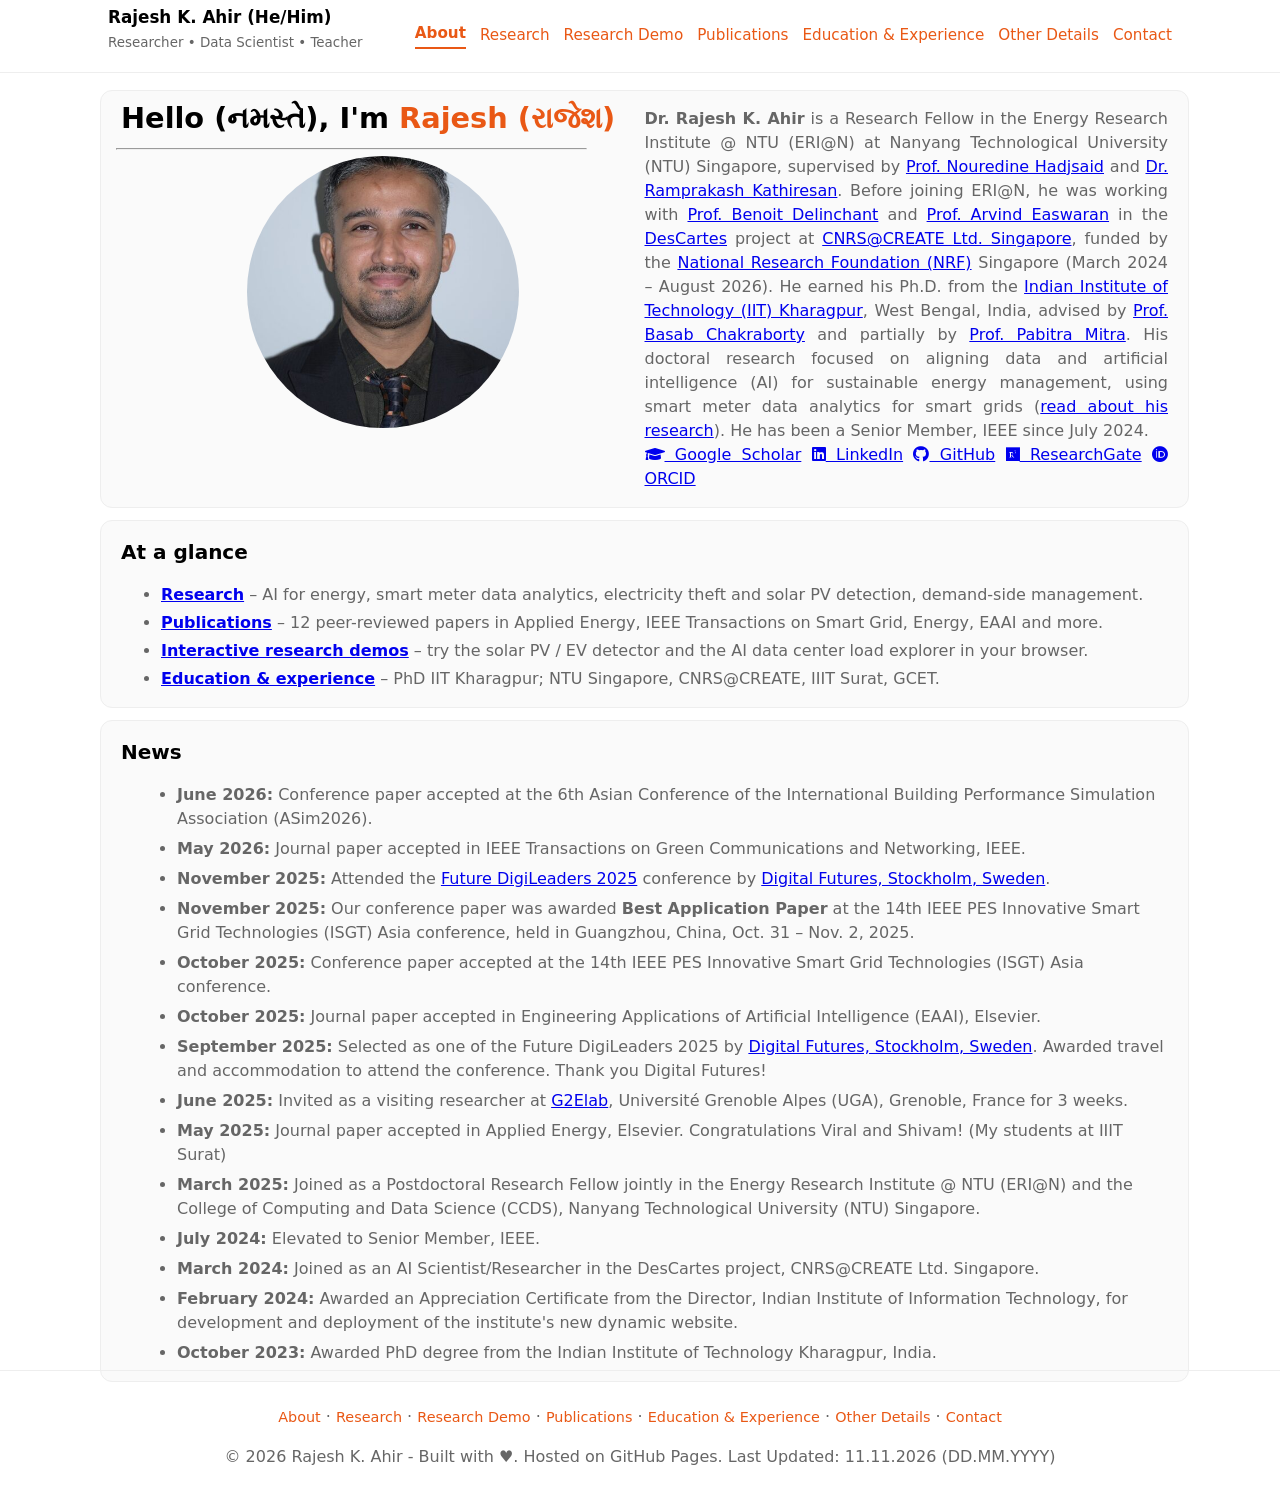
==== commit 4fb7d3da: "updates" ====
--- a/index.html
+++ b/index.html
@@ -3,8 +3,6 @@
 <head>
   <meta charset="utf-8" />
   <meta name="viewport" content="width=device-width, initial-scale=1" />
-
-  <!-- ===== Primary SEO ===== -->
   <title>Rajesh K. Ahir | Research Fellow, NTU Singapore – AI for Energy &amp; Smart Grid</title>
   <meta name="description" content="Dr. Rajesh K. Ahir (Rajesh Ahir) is a Research Fellow at the Energy Research Institute @ NTU (ERI@N), Singapore. PhD IIT Kharagpur. Research in AI for energy, smart meter data analytics, smart grid, time-series and generative models." />
   <meta name="author" content="Rajesh K. Ahir" />
@@ -12,129 +10,154 @@
   <link rel="canonical" href="https://ahirra.github.io/" />
   <meta name="theme-color" content="#e95815" />
 
-  <!-- ===== Open Graph (LinkedIn, Facebook, WhatsApp previews) ===== -->
   <meta property="og:type" content="profile" />
   <meta property="og:site_name" content="Rajesh K. Ahir" />
-  <meta property="og:title" content="Rajesh K. Ahir – Research Fellow, NTU Singapore | AI for Energy &amp; Smart Grid" />
-  <meta property="og:description" content="Research Fellow at ERI@N, Nanyang Technological University (NTU) Singapore. PhD IIT Kharagpur. AI for energy, smart meter data analytics and smart grids." />
+  <meta property="og:title" content="Rajesh K. Ahir | Research Fellow, NTU Singapore – AI for Energy &amp; Smart Grid" />
+  <meta property="og:description" content="Dr. Rajesh K. Ahir (Rajesh Ahir) is a Research Fellow at the Energy Research Institute @ NTU (ERI@N), Singapore. PhD IIT Kharagpur. Research in AI for energy, smart meter data analytics, smart grid, time-series and generative models." />
   <meta property="og:url" content="https://ahirra.github.io/" />
   <meta property="og:image" content="https://ahirra.github.io/assets/rajesh-k-ahir-share.jpg" />
   <meta property="og:image:width" content="800" />
   <meta property="og:image:height" content="800" />
   <meta property="og:image:alt" content="Portrait of Dr. Rajesh K. Ahir" />
   <meta property="og:locale" content="en_US" />
-  <meta property="profile:first_name" content="Rajesh" />
-  <meta property="profile:last_name" content="Ahir" />
-
-  <!-- ===== Twitter / X card ===== -->
   <meta name="twitter:card" content="summary" />
-  <meta name="twitter:title" content="Rajesh K. Ahir – Research Fellow, NTU Singapore" />
-  <meta name="twitter:description" content="AI for energy, smart meter data analytics and smart grids. PhD IIT Kharagpur." />
+  <meta name="twitter:title" content="Rajesh K. Ahir | Research Fellow, NTU Singapore – AI for Energy &amp; Smart Grid" />
+  <meta name="twitter:description" content="Dr. Rajesh K. Ahir (Rajesh Ahir) is a Research Fellow at the Energy Research Institute @ NTU (ERI@N), Singapore. PhD IIT Kharagpur. Research in AI for energy, smart meter data analytics, smart grid, time-series and generative models." />
   <meta name="twitter:image" content="https://ahirra.github.io/assets/rajesh-k-ahir-share.jpg" />
 
-  <!-- ===== Icons ===== -->
-  <link rel="icon" type="image/png" sizes="32x32" href="assets/favicon-32.png" />
-  <link rel="apple-touch-icon" href="assets/apple-touch-icon.png" />
-
-  <link rel="preload" as="image" href="assets/rajesh-k-ahir.jpg" />
-  <link rel="stylesheet" href="styles.css" />
+  <link rel="icon" type="image/png" sizes="32x32" href="/assets/favicon-32.png" />
+  <link rel="apple-touch-icon" href="/assets/apple-touch-icon.png" />
+  <link rel="preload" as="image" href="/assets/rajesh-k-ahir.jpg" />
+  <link rel="stylesheet" href="/styles.css" />
   <link rel="preconnect" href="https://cdnjs.cloudflare.com" crossorigin />
   <link rel="stylesheet" href="https://cdnjs.cloudflare.com/ajax/libs/font-awesome/5.15.4/css/all.min.css" integrity="sha512-1ycn6IcaQQ40/MKBW2W4Rhis/DbILU74C1vSrLJxCq57o941Ym01SwNsOMqvEBFlcgUa6xLiPY/NS5R+E6ztJQ==" crossorigin="anonymous" referrerpolicy="no-referrer" />
-
-  <!-- ===== Structured data: tells Google who this page is about (Knowledge Panel signals) ===== -->
   <script type="application/ld+json">
+{
+ "@context": "https://schema.org",
+ "@graph": [
   {
-    "@context": "https://schema.org",
-    "@graph": [
-      {
-        "@type": "WebSite",
-        "@id": "https://ahirra.github.io/#website",
-        "url": "https://ahirra.github.io/",
-        "name": "Rajesh K. Ahir",
-        "inLanguage": "en"
-      },
-      {
-        "@type": "ProfilePage",
-        "@id": "https://ahirra.github.io/#profilepage",
-        "url": "https://ahirra.github.io/",
-        "name": "Rajesh K. Ahir – Research Fellow, NTU Singapore",
-        "isPartOf": { "@id": "https://ahirra.github.io/#website" },
-        "dateModified": "2026-11-11",
-        "mainEntity": { "@id": "https://ahirra.github.io/#person" }
-      },
-      {
-        "@type": "Person",
-        "@id": "https://ahirra.github.io/#person",
-        "name": "Rajesh K. Ahir",
-        "alternateName": ["Rajesh Ahir", "Rajesh K Ahir", "Dr. Rajesh K. Ahir", "R. K. Ahir"],
-        "givenName": "Rajesh",
-        "familyName": "Ahir",
-        "honorificPrefix": "Dr.",
-        "url": "https://ahirra.github.io/",
-        "image": "https://ahirra.github.io/assets/rajesh-k-ahir-share.jpg",
-        "jobTitle": "Research Fellow",
-        "description": "Research Fellow at the Energy Research Institute @ NTU (ERI@N), Nanyang Technological University, Singapore, working on AI for energy, smart meter data analytics and smart grids.",
-        "worksFor": [
-          {
-            "@type": "CollegeOrUniversity",
-            "name": "Nanyang Technological University (NTU) Singapore",
-            "department": { "@type": "Organization", "name": "Energy Research Institute @ NTU (ERI@N)" },
-            "url": "https://www.ntu.edu.sg/"
-          },
-          {
-            "@type": "Organization",
-            "name": "CNRS@CREATE Ltd. Singapore",
-            "url": "https://www.cnrsatcreate.cnrs.fr/"
-          }
-        ],
-        "alumniOf": [
-          { "@type": "CollegeOrUniversity", "name": "Indian Institute of Technology Kharagpur", "url": "https://www.iitkgp.ac.in/" },
-          { "@type": "CollegeOrUniversity", "name": "Gujarat Technological University" },
-          { "@type": "CollegeOrUniversity", "name": "Veer Narmad South Gujarat University" }
-        ],
-        "hasCredential": {
-          "@type": "EducationalOccupationalCredential",
-          "credentialCategory": "degree",
-          "name": "Ph.D.",
-          "recognizedBy": { "@type": "CollegeOrUniversity", "name": "Indian Institute of Technology Kharagpur" }
-        },
-        "memberOf": [
-          { "@type": "Organization", "name": "IEEE (Senior Member)", "url": "https://www.ieee.org/" },
-          { "@type": "Organization", "name": "IEEE Power & Energy Society" }
-        ],
-        "award": [
-          "Best Application Paper, IEEE PES ISGT Asia 2025",
-          "Future DigiLeaders 2025, Digital Futures, Stockholm",
-          "IEEE Senior Member (2024)"
-        ],
-        "knowsAbout": [
-          "Artificial Intelligence for Energy",
-          "Smart Meter Data Analytics",
-          "Smart Grid",
-          "Electricity Demand Flexibility",
-          "Demand Response",
-          "Time-series Analytics",
-          "Time-series Clustering",
-          "Anomaly Detection",
-          "Change-point Detection",
-          "Electricity Theft Detection",
-          "Solar PV and EV Detection",
-          "Generative Models",
-          "Explainable Machine Learning",
-          "Data Science"
-        ],
-        "nationality": { "@type": "Country", "name": "India" },
-        "workLocation": { "@type": "Place", "name": "Singapore" },
-        "sameAs": [
-          "https://scholar.google.com/citations?user=7XAIXH0AAAAJ",
-          "https://orcid.org/0000-0002-7938-0354",
-          "https://www.linkedin.com/in/rajesh-k-ahir-5a144464/",
-          "https://github.com/ahirra",
-          "https://www.researchgate.net/profile/Rajesh-Ahir"
-        ]
-      }
-    ]
+   "@type": "WebSite",
+   "@id": "https://ahirra.github.io/#website",
+   "url": "https://ahirra.github.io/",
+   "name": "Rajesh K. Ahir",
+   "inLanguage": "en"
+  },
+  {
+   "@type": "ProfilePage",
+   "@id": "https://ahirra.github.io/#profilepage",
+   "url": "https://ahirra.github.io/",
+   "name": "Rajesh K. Ahir – Research Fellow, NTU Singapore",
+   "isPartOf": {
+    "@id": "https://ahirra.github.io/#website"
+   },
+   "dateModified": "2026-11-11",
+   "mainEntity": {
+    "@id": "https://ahirra.github.io/#person"
+   }
+  },
+  {
+   "@type": "Person",
+   "@id": "https://ahirra.github.io/#person",
+   "name": "Rajesh K. Ahir",
+   "alternateName": [
+    "Rajesh Ahir",
+    "Rajesh K Ahir",
+    "Dr. Rajesh K. Ahir",
+    "R. K. Ahir"
+   ],
+   "givenName": "Rajesh",
+   "familyName": "Ahir",
+   "honorificPrefix": "Dr.",
+   "url": "https://ahirra.github.io/",
+   "image": "https://ahirra.github.io/assets/rajesh-k-ahir-share.jpg",
+   "jobTitle": "Research Fellow",
+   "description": "Research Fellow at the Energy Research Institute @ NTU (ERI@N), Nanyang Technological University, Singapore, working on AI for energy, smart meter data analytics and smart grids.",
+   "worksFor": [
+    {
+     "@type": "CollegeOrUniversity",
+     "name": "Nanyang Technological University (NTU) Singapore",
+     "department": {
+      "@type": "Organization",
+      "name": "Energy Research Institute @ NTU (ERI@N)"
+     },
+     "url": "https://www.ntu.edu.sg/"
+    },
+    {
+     "@type": "Organization",
+     "name": "CNRS@CREATE Ltd. Singapore",
+     "url": "https://www.cnrsatcreate.cnrs.fr/"
+    }
+   ],
+   "alumniOf": [
+    {
+     "@type": "CollegeOrUniversity",
+     "name": "Indian Institute of Technology Kharagpur",
+     "url": "https://www.iitkgp.ac.in/"
+    },
+    {
+     "@type": "CollegeOrUniversity",
+     "name": "Gujarat Technological University"
+    },
+    {
+     "@type": "CollegeOrUniversity",
+     "name": "Veer Narmad South Gujarat University"
+    }
+   ],
+   "memberOf": [
+    {
+     "@type": "Organization",
+     "name": "IEEE (Senior Member)",
+     "url": "https://www.ieee.org/"
+    },
+    {
+     "@type": "Organization",
+     "name": "IEEE Power & Energy Society"
+    }
+   ],
+   "award": [
+    "Best Application Paper, IEEE PES ISGT Asia 2025",
+    "Future DigiLeaders 2025, Digital Futures, Stockholm",
+    "IEEE Senior Member (2024)"
+   ],
+   "knowsAbout": [
+    "Artificial Intelligence for Energy",
+    "Smart Meter Data Analytics",
+    "Smart Grid",
+    "Electricity Demand Flexibility",
+    "Demand Response",
+    "Demand-side Management",
+    "Net Metering",
+    "Time-series Analytics",
+    "Time-series Clustering",
+    "Anomaly Detection",
+    "Change-point Detection",
+    "Electricity Theft Detection",
+    "Solar PV and EV Detection",
+    "Generative Models",
+    "Explainable Machine Learning",
+    "Data Science"
+   ],
+   "workLocation": {
+    "@type": "Place",
+    "name": "Singapore"
+   },
+   "sameAs": [
+    "https://scholar.google.com/citations?user=7XAIXH0AAAAJ",
+    "https://orcid.org/0000-0002-7938-0354",
+    "https://www.linkedin.com/in/rajesh-k-ahir-5a144464/",
+    "https://github.com/ahirra",
+    "https://www.researchgate.net/profile/Rajesh-Ahir"
+   ]
   }
+ ]
+}
+  </script>
+  <script>
+    (function () {
+      var map = {"#thesis": "/research/#thesis", "#research": "/research/", "#publications": "/publications/",
+                 "#other": "/other-details/", "#contact": "/contact/"};
+      if (map[location.hash]) location.replace(map[location.hash]);
+    })();
   </script>
 </head>
 <body>
@@ -143,68 +166,67 @@
       <div class="inner">
         <div class="brand">
           <div>
-            <h1><a href="https://ahirra.github.io/" style="color: black; text-decoration: none;">Rajesh K. Ahir (He/Him)</a></h1>
+            <h1 class="site-name"><a href="/">Rajesh K. Ahir (He/Him)</a></h1>
             <p class="tagline">Researcher • Data Scientist • Teacher</p>
           </div>
         </div>
-
         <nav class="nav" id="nav" aria-label="Main navigation">
-          <a href="#thesis">PhD Thesis</a>
-          <a href="#news">News</a>
-          <a href="#research">Research</a>
-          <a href="researchdemo.html">Research Demo</a>
-          <a href="#research">Education &amp; Experience</a>
-          <a href="#publications">Publications</a>
-          <a href="#other">Other Details</a>
-          <a href="#contact">Contact</a>
+          <a href="/" class="active" aria-current="page">About</a>
+          <a href="/research/">Research</a>
+          <a href="/researchdemo.html">Research Demo</a>
+          <a href="/publications/">Publications</a>
+          <a href="/education-experience/">Education &amp; Experience</a>
+          <a href="/other-details/">Other Details</a>
+          <a href="/contact/">Contact</a>
         </nav>
         <button class="menu-btn" id="menu-btn" aria-label="Open menu">☰</button>
       </div>
     </header>
 
     <main class="container">
+      
+
       <section id="hero" class="hero" aria-label="About Rajesh K. Ahir">
         <div class="card grid-2">
           <div>
             <h2>Hello (નમસ્તે), I'm <span class="accent">Rajesh (રાજેશ)</span></h2>
             <hr style="width: 90%; margin: 6px 7px 6px -5px;" />
-            <img src="assets/rajesh-k-ahir.jpg" width="480" height="480"
-                 alt="Dr. Rajesh K. Ahir, Research Fellow at NTU Singapore"
-                 fetchpriority="high"
-                 style="display: block; width: 52%; height: auto; margin-left: auto; margin-right: auto; border-radius: 50%;" />
+            <img src="/assets/rajesh-k-ahir.jpg" width="480" height="480" alt="Dr. Rajesh K. Ahir, Research Fellow at NTU Singapore" fetchpriority="high" class="profile-photo" />
           </div>
           <p class="lead" style="text-align: justify;"><strong>Dr. Rajesh K. Ahir</strong> is a Research Fellow in the Energy Research Institute @ NTU (ERI@N) at Nanyang Technological University (NTU)
             Singapore, supervised by <a href="https://g2elab.grenoble-inp.fr/fr/le-laboratoire/hadj-said-nouredine" target="_blank" rel="noopener">Prof. Nouredine Hadjsaid</a>
             and <a href="https://www.ntu.edu.sg/erian/about-us/our-people/programme-directors/Kathiresan-Ramprakash" target="_blank" rel="noopener">Dr. Ramprakash Kathiresan</a>.
             Before joining ERI@N, he was working with <a href="https://g2elab.grenoble-inp.fr/en/contacts-and-directories/delinchant-benoit" target="_blank" rel="noopener">Prof. Benoit Delinchant</a>
             and <a href="https://dr.ntu.edu.sg/entities/person/Arvind-Easwaran" target="_blank" rel="noopener">Prof. Arvind Easwaran</a> in the
-            <a href="https://descartes.cnrsatcreate.cnrs.fr/" target="_blank" rel="noopener">DesCartes</a> project at
-            <a href="https://www.cnrsatcreate.cnrs.fr/" target="_blank" rel="noopener">CNRS@CREATE Ltd. Singapore</a>, funded by the
+            <a href="https://descartes.cnrsatcreate.cnrs.fr/" target="_blank" rel="noopener">DesCartes</a> project at <a href="https://www.cnrsatcreate.cnrs.fr/" target="_blank" rel="noopener">CNRS@CREATE Ltd. Singapore</a>, funded by the
             <a href="https://www.nrf.gov.sg/" target="_blank" rel="noopener">National Research Foundation (NRF)</a> Singapore (March 2024 – August 2026).
             He earned his Ph.D. from the <a href="https://www.iitkgp.ac.in/" target="_blank" rel="noopener">Indian Institute of Technology (IIT) Kharagpur</a>, West Bengal, India, advised by
             <a href="https://www.iitkgp.ac.in/department/RJ/faculty/rj-basab" target="_blank" rel="noopener">Prof. Basab Chakraborty</a> and partially by
             <a href="https://www.iitkgp.ac.in/department/CS/faculty/cs-pabitra" target="_blank" rel="noopener">Prof. Pabitra Mitra</a>. His doctoral research
-            focused on aligning data and artificial intelligence (AI) for sustainable energy management, using smart meter data analytics for smart grids.
-            He has been a Senior Member, IEEE since July 2024.
+            focused on aligning data and artificial intelligence (AI) for sustainable energy management, using smart meter data analytics for smart grids
+            (<a href="/research/">read about his research</a>). He has been a Senior Member, IEEE since July 2024.
             <br />
             <a href="https://scholar.google.com/citations?user=7XAIXH0AAAAJ&amp;hl=en" target="_blank" rel="noopener me"><i class="fas fa-graduation-cap" aria-hidden="true"></i> Google Scholar</a>
-            <a href="https://www.linkedin.com/in/rajesh-k-ahir-5a144464/" target="_blank" rel="noopener me"><i class="fab fa-linkedin" aria-hidden="true"></i> LinkedIn</a>
-            <a href="https://github.com/ahirra" target="_blank" rel="noopener me"><i class="fab fa-github" aria-hidden="true"></i> GitHub</a>
-            <a href="https://www.researchgate.net/profile/Rajesh-Ahir" target="_blank" rel="noopener me"><i class="fab fa-researchgate" aria-hidden="true"></i> ResearchGate</a>
-            <a href="https://orcid.org/0000-0002-7938-0354" target="_blank" rel="noopener me"><i class="fab fa-orcid" aria-hidden="true"></i> ORCID</a>
+<a href="https://www.linkedin.com/in/rajesh-k-ahir-5a144464/" target="_blank" rel="noopener me"><i class="fab fa-linkedin" aria-hidden="true"></i> LinkedIn</a>
+<a href="https://github.com/ahirra" target="_blank" rel="noopener me"><i class="fab fa-github" aria-hidden="true"></i> GitHub</a>
+<a href="https://www.researchgate.net/profile/Rajesh-Ahir" target="_blank" rel="noopener me"><i class="fab fa-researchgate" aria-hidden="true"></i> ResearchGate</a>
+<a href="https://orcid.org/0000-0002-7938-0354" target="_blank" rel="noopener me"><i class="fab fa-orcid" aria-hidden="true"></i> ORCID</a>
           </p>
         </div>
       </section>
 
-      <section id="thesis" class="card">
-        <h3>My PhD Thesis</h3>
-        <p>To get my PhD thesis titled "<em>Smart Meter Data Analytics: Aligning Data and Intelligence for Sustainable Energy Management</em>", request it
-          <a href="http://www.idr.iitkgp.ac.in/xmlui/handle/123456789/14649" target="_blank" rel="noopener"><i class="fas fa-graduation-cap" aria-hidden="true"></i> here</a>.
-          The requested document(s) will be sent to your email by an authorised person from IIT Kharagpur.</p>
+      <section id="highlights" class="card">
+        <h2>At a glance</h2>
+        <ul class="quick-links">
+          <li><a href="/research/"><b>Research</b></a> – AI for energy, smart meter data analytics, electricity theft and solar PV detection, demand-side management.</li>
+          <li><a href="/publications/"><b>Publications</b></a> – 12 peer-reviewed papers in Applied Energy, IEEE Transactions on Smart Grid, Energy, EAAI and more.</li>
+          <li><a href="/researchdemo.html"><b>Interactive research demos</b></a> – try the solar PV / EV detector and the AI data center load explorer in your browser.</li>
+          <li><a href="/education-experience/"><b>Education &amp; experience</b></a> – PhD IIT Kharagpur; NTU Singapore, CNRS@CREATE, IIIT Surat, GCET.</li>
+        </ul>
       </section>
 
       <section id="news" class="card">
-        <h3 style="margin-top: 0px; margin-bottom: 0px;">News</h3>
+        <h2>News</h2>
         <ul class="news-list">
           <li><strong>June 2026:</strong> Conference paper accepted at the 6th Asian Conference of the International Building Performance Simulation Association (ASim2026).</li>
           <li><strong>May 2026:</strong> Journal paper accepted in IEEE Transactions on Green Communications and Networking, IEEE.</li>
@@ -212,12 +234,10 @@
           <li><strong>November 2025:</strong> Our conference paper was awarded <b>Best Application Paper</b> at the 14th IEEE PES Innovative Smart Grid Technologies (ISGT) Asia conference, held in Guangzhou, China, Oct. 31 – Nov. 2, 2025.</li>
           <li><strong>October 2025:</strong> Conference paper accepted at the 14th IEEE PES Innovative Smart Grid Technologies (ISGT) Asia conference.</li>
           <li><strong>October 2025:</strong> Journal paper accepted in Engineering Applications of Artificial Intelligence (EAAI), Elsevier.</li>
-          <li><strong>September 2025:</strong> Selected as one of the Future DigiLeaders 2025 by <a href="https://www.digitalfutures.kth.se/" target="_blank" rel="noopener">Digital Futures, Stockholm, Sweden</a>.
-            Awarded travel and accommodation to attend the conference. Thank you Digital Futures!</li>
+          <li><strong>September 2025:</strong> Selected as one of the Future DigiLeaders 2025 by <a href="https://www.digitalfutures.kth.se/" target="_blank" rel="noopener">Digital Futures, Stockholm, Sweden</a>. Awarded travel and accommodation to attend the conference. Thank you Digital Futures!</li>
           <li><strong>June 2025:</strong> Invited as a visiting researcher at <a href="https://g2elab.grenoble-inp.fr/en" target="_blank" rel="noopener">G2Elab</a>, Université Grenoble Alpes (UGA), Grenoble, France for 3 weeks.</li>
           <li><strong>May 2025:</strong> Journal paper accepted in Applied Energy, Elsevier. Congratulations Viral and Shivam! (My students at IIIT Surat)</li>
-          <li><strong>March 2025:</strong> Joined as a Postdoctoral Research Fellow jointly in the Energy Research Institute @ NTU (ERI@N) and the College of Computing and Data Science (CCDS),
-            Nanyang Technological University (NTU) Singapore.</li>
+          <li><strong>March 2025:</strong> Joined as a Postdoctoral Research Fellow jointly in the Energy Research Institute @ NTU (ERI@N) and the College of Computing and Data Science (CCDS), Nanyang Technological University (NTU) Singapore.</li>
           <li><strong>July 2024:</strong> Elevated to Senior Member, IEEE.</li>
           <li><strong>March 2024:</strong> Joined as an AI Scientist/Researcher in the DesCartes project, CNRS@CREATE Ltd. Singapore.</li>
           <li><strong>February 2024:</strong> Awarded an Appreciation Certificate from the Director, Indian Institute of Information Technology, for development and deployment of the institute's new dynamic website.</li>
@@ -225,131 +245,20 @@
         </ul>
       </section>
 
-      <section id="research" class="card grid-3">
-        <div>
-          <h3 style="margin-top: 0px; margin-bottom: 0px;">Research Interests</h3>
-          <ul>
-            <li>AI for Energy – Energy for AI</li>
-            <li>Electricity Flexibility</li>
-            <li>Generative Models (Glow, VAE, and GAN)</li>
-            <li>Time-series Analytics</li>
-            <li>Anomaly (Change-point) Detection</li>
-            <li>Interpretable ML and Explainability for Decision-Making</li>
-          </ul>
-          <p><a href="researchdemo.html">See interactive research demos →</a></p>
-        </div>
-        <div>
-          <h3 style="margin-top: 0px; margin-bottom: 0px;">Education</h3>
-          <ul>
-            <li><b>Ph.D. (2018-2023)</b> @Indian Institute of Technology Kharagpur, India</li>
-            <li><b>M.Eng. (2010-2012)</b> @Gujarat Technological University, Gujarat, India</li>
-            <li><b>B.Eng. (2006-2010)</b> @Veer Narmad South Gujarat University, Gujarat, India</li>
-          </ul>
-        </div>
-        <div>
-          <h3 style="margin-top: 0px; margin-bottom: 0px;">Work Experience</h3>
-          <ul>
-            <li><b>March 2025 - till date:</b> Research Fellow @Nanyang Technological University (NTU), Singapore</li>
-            <li><b>March 2024 - till date:</b> AI Scientist/Researcher @DesCartes, CNRS@CREATE Ltd. Singapore. (I am still working with DesCartes)</li>
-            <li><b>November 2023 - February 2024:</b> Assistant Professor (Contractual) @Indian Institute of Information Technology (IIIT) Surat, Gujarat, India</li>
-            <li><b>August 2012 - June 2018:</b> Assistant Professor @G. H. Patel College of Engineering &amp; Technology (GCET), Vallabh Vidyanagar, Gujarat, India</li>
-          </ul>
-        </div>
-      </section>
-
-      <section id="publications" class="card">
-        <h3 style="margin-top: 0px; margin-bottom: 0px;">Publications</h3>
-        <p style="margin: 4px 0;">
-          - Publication numbering is in reverse chronological order (most recent to oldest). <br />
-          - <b>[Pi]</b> refers to the i-th publication. <br />
-          - <b>[Ci]</b> refers to the i-th peer-reviewed conference publication. <br />
-          - <b>[Ji]</b> refers to the i-th peer-reviewed journal publication.
-        </p>
-        <ul>
-          <li><b>[P12][C04] June 2026:</b> [Raditya Chema Hafizh Pradigta, Sharath Ram Kumar, <b><u>Rajesh K. Ahir</u></b>, Arvind Easwaran], Co-Simulation of Vehicle-to-Building (V2B) and Thermal Loads: A Scalable Testbed for Integrated Demand Response in Commercial Facilities,
-            <b>6th Asian Conference of the International Building Performance Simulation Association (ASim2026)</b> (Accepted for presentation), November 16-18, 2026, Singapore</li>
-          <li><b>[P11][J08] May 2026:</b> [Sebastián Soler Domínguez, <b><u>Rajesh K. Ahir</u></b>, Jagruti Thakur], Energy Efficiency and Carbon Reduction Potential of HTTP Caching in ICT-enabled Critical Infrastructure,
-            <b>IEEE Transactions on Green Communications and Networking</b> (IF: 6.9), IEEE <a href="https://doi.org/10.1109/TGCN.2026.3694486" target="_blank" rel="noopener">Read/Download</a></li>
-          <li><b>[P10][J07] October 2025:</b> [<b><u>Rajesh K. Ahir</u></b>, Benoit Delinchant, Arvind Easwaran], Time-series clustering: A benchmark study on energy data with insights into demand response,
-            <b>Engineering Applications of Artificial Intelligence</b> (IF: 9.0), Elsevier <a href="https://doi.org/10.1016/j.engappai.2025.112892" target="_blank" rel="noopener">Read/Download</a></li>
-          <li><b>[P09][C03] October 2025:</b> [Michael Yuhas, <b><u>Rajesh K. Ahir</u></b>, Laksamana Vixell Tanjaya Hartono, Muhammad Dzaki Dwi Putranto, Arvind Easwaran, Suhono Harso Supangkat],
-            Managing Charging Induced Grid Stress and Battery Degradation in Electric Taxi Fleets, 14th <b>IEEE PES Innovative Smart Grid Technologies (ISGT) Asia</b> conference, Guangzhou, China, Oct. 31 – Nov. 2, 2025 (Best Application Paper Award)
-            <a href="https://doi.org/10.1109/ISGTAsia63446.2025.11431380" target="_blank" rel="noopener">Read/Download</a></li>
-          <li><b>[P08][J06] May 2025:</b> [<b><u>Rajesh K. Ahir</u></b>, Viral Biyawala, Shivam Sikotra], A two-phase data-driven approach for detection of solar PV and EV infrastructure in smart grid,
-            <b>Applied Energy</b> (IF: 12.2), Elsevier <a href="https://doi.org/10.1016/j.apenergy.2025.125912" target="_blank" rel="noopener">Read/Download</a> |
-            <a href="researchdemo/solar-pv-ev-detector/">Interactive Demo</a></li>
-          <li><b>[P07][C02] July 2024:</b> [Somalee Mitra, <b><u>Rajesh K. Ahir</u></b>, Basab Chakraborty], Data-driven Analytics for Power Theft detection in smart grid:
-            An Unsupervised Deep-Learning Approach, 16th <b>International Conference on Sustainable Energy &amp; Environmental Protection "SEEP2024"</b> September 09-12, 2024,
-            at the University of Natural Resources and Life Sciences, Vienna.</li>
-          <li><b>[P06][J05] January 2024:</b> [<b><u>Rajesh K. Ahir</u></b>, Basab Chakraborty, Pabitra Mitra], Informed Change-Point Detection Approach for Solar Prosumer Detection and Statistical Verification in Smart Grid,
-            <b>IEEE Transactions on Smart Grid</b> (IF: 10.1), IEEE <a href="https://doi.org/10.1109/TSG.2023.3271219" target="_blank" rel="noopener">Read/Download</a></li>
-          <li><b>[P05][J04] August 2023:</b> [<b><u>Rajesh K. Ahir</u></b>, Basab Chakraborty], A data-driven analytic approach for investigation of electricity demand variability for energy conservation programs,
-            <b>Energy</b> (IF: 10.1), Elsevier <a href="https://doi.org/10.1016/j.energy.2023.128939" target="_blank" rel="noopener">Read/Download</a></li>
-          <li><b>[P04][C01] September 2022:</b> [<b><u>Rajesh K. Ahir</u></b>, Basab Chakraborty], Understanding the electricity demand variability for designing demand response and energy efficiency strategies
-            using smart metering data, 14th <b>International Conference on Sustainable Energy &amp; Environmental Protection "SEEP2022"</b> September 12-15, 2022,
-            at Brunel University, London.</li>
-          <li><b>[P03][J03] June 2022:</b> [<b><u>Rajesh K. Ahir</u></b>, Basab Chakraborty], Pattern-based and context-aware electricity theft detection in smart grid,
-            <b>Sustainable Energy, Grids and Networks</b> (IF: 5.7), Elsevier <a href="https://doi.org/10.1016/j.segan.2022.100833" target="_blank" rel="noopener">Read/Download</a></li>
-          <li><b>[P02][J02] May 2022:</b> [<b><u>Rajesh K. Ahir</u></b>, Basab Chakraborty], A novel cluster-specific analysis framework for demand-side management and net metering using smart meter data,
-            <b>Sustainable Energy, Grids and Networks</b> (IF: 5.7), Elsevier <a href="https://doi.org/10.1016/j.segan.2022.100771" target="_blank" rel="noopener">Read/Download</a></li>
-          <li><b>[P01][J01] September 2021:</b> [<b><u>Rajesh K. Ahir</u></b>, Basab Chakraborty], A meta-analytic approach for determining the success factors for energy conservation,
-            <b>Energy</b> (IF: 10.1), Elsevier <a href="https://doi.org/10.1016/j.energy.2021.120821" target="_blank" rel="noopener">Read/Download</a></li>
-        </ul>
-      </section>
-
-      <section id="other" class="card grid-3">
-        <div>
-          <h3 style="margin-top: 0px; margin-bottom: 0px;">Reviewership</h3>
-          <ul>
-            <li>Reviewer, IEEE Transactions on Industrial Informatics</li>
-            <li>Reviewer, IEEE Transactions on Smart Grid</li>
-            <li>Reviewer, Applied Energy</li>
-            <li>Reviewer, Sustainable Cities and Society</li>
-            <li>Reviewer, Sustainable Energy, Grids and Networks</li>
-          </ul>
-        </div>
-        <div>
-          <h3 style="margin-top: 0px; margin-bottom: 0px;">Professional Membership</h3>
-          <ul>
-            <li>Senior Member, IEEE (#98588703)</li>
-            <li>Power and Energy Society (PES), IEEE</li>
-            <li>IEEE Smart Grid Community</li>
-            <li>IEEE Young Professionals</li>
-          </ul>
-        </div>
-        <div>
-          <h3 style="margin-top: 0px; margin-bottom: 0px;">Achievements &amp; Awards</h3>
-          <ul>
-            <li>Best Application Paper Award, 14th IEEE PES ISGT Asia 2025, Guangzhou, China</li>
-            <li>Awarded a Future DigiLeader 2025 badge plus travel and accommodation support by Digital Futures, Stockholm, Sweden</li>
-            <li>Invited as a Visiting Researcher at G2Elab, Université Grenoble Alpes (UGA), Grenoble, France</li>
-            <li>Elevated to Senior Member, IEEE</li>
-            <li>Appreciation Certificate from the Director, Indian Institute of Information Technology, for development and deployment of the institute's new dynamic website</li>
-            <li>Awarded for development of the dynamic website for G. H. Patel College of Engineering &amp; Technology (GCET), Vallabh Vidyanagar, Gujarat, India</li>
-          </ul>
-        </div>
-      </section>
-
-      <section id="contact" class="card">
-        <h3 style="margin-top: 0px; margin-bottom: 0px;">Contact</h3>
-        <p><b>Email:</b> <img src="assets/email.png" width="567" height="21" alt="Email address of Rajesh K. Ahir" style="max-width: 100%; height: auto;" /></p>
-      </section>
     </main>
 
     <footer class="site-footer">
       <div class="inner">
+        <p class="footer-links"><a href="/">About</a> · <a href="/research/">Research</a> · <a href="/researchdemo.html">Research Demo</a> · <a href="/publications/">Publications</a> · <a href="/education-experience/">Education &amp; Experience</a> · <a href="/other-details/">Other Details</a> · <a href="/contact/">Contact</a></p>
         <p>© 2026 Rajesh K. Ahir - Built with ♥. Hosted on GitHub Pages. Last Updated: 11.11.2026 (DD.MM.YYYY)</p>
         <div id="sfcruwlry5ldkn3yztbae9j312mcm5yeycr"></div>
         <script type="text/javascript" src="https://counter1.optistats.ovh/private/counter.js?c=ruwlry5ldkn3yztbae9j312mcm5yeycr&amp;down=async" async></script>
         <noscript>
-          <a href="https://www.freecounterstat.com" title="hit counter" rel="nofollow">
-            <img src="https://counter1.optistats.ovh/private/freecounterstat.php?c=ruwlry5ldkn3yztbae9j312mcm5yeycr" style="border:0" title="hit counter" alt="hit counter" />
-          </a>
+          <a href="https://www.freecounterstat.com" title="hit counter" rel="nofollow"><img src="https://counter1.optistats.ovh/private/freecounterstat.php?c=ruwlry5ldkn3yztbae9j312mcm5yeycr" style="border:0" title="hit counter" alt="hit counter" /></a>
         </noscript>
       </div>
     </footer>
   </div>
-
-  <script src="script.js" defer></script>
+  <script src="/script.js" defer></script>
 </body>
 </html>
--- a/styles.css
+++ b/styles.css
@@ -107,3 +107,31 @@
   --accent:#ff8d58;
   border-color:rgba(255,255,255,0.04);
 }
+
+/* ===== Multi-page additions ===== */
+.site-name{font-size:1.05rem;margin:0;font-weight:700;color:black}
+.site-name a{color:black;text-decoration:none}
+.nav a.active{font-weight:700;border-bottom:2px solid var(--accent);padding-bottom:2px}
+.card h1{color:black;font-size:1.6rem;margin:16px 0 8px}
+.card h2{color:black;font-size:1.25rem;margin:16px 0 8px}
+.card h2.small-h{font-size:1.05rem}
+.hero h2{margin-top:6px}
+.profile-photo{display:block;width:52%;height:auto;margin:0 auto 16px;border-radius:50%}
+.breadcrumb{font-size:.85rem;color:var(--muted);margin:30px 0 0 12px}
+.breadcrumb a{color:var(--accent);text-decoration:none}
+.research-figure{margin:12px 0 14px;text-align:center}
+.research-figure img{max-width:100%;height:auto;border:1px solid #eee;border-radius:8px;background:#fff}
+.research-figure figcaption{font-size:.88rem;color:var(--muted);margin-top:6px;font-style:italic}
+.muted{color:var(--muted);font-size:.9em}
+.card p{text-align:justify}
+.paper-ref{font-size:.92rem;border-left:3px solid var(--accent);padding-left:10px;text-align:left !important}
+.tags{display:flex;flex-wrap:wrap;gap:8px;list-style:none;padding:0}
+.tags li{background:#fff;border:1px solid #eee;border-radius:999px;padding:4px 12px;font-size:.9rem}
+.toc a{color:var(--accent)}
+.pub-list li,.timeline li,.news-list li{margin-bottom:6px}
+.pub-list cite{font-style:normal}
+.quick-links li{margin-bottom:4px}
+.footer-links a{color:var(--accent);text-decoration:none;font-size:.9rem}
+.card section, .card > div{min-width:0}
+.hero .card h2{font-size:1.8rem;margin-top:6px}
+@media (max-width:600px){.card p,.lead{text-align:left !important}.breadcrumb{margin-top:20px}}
